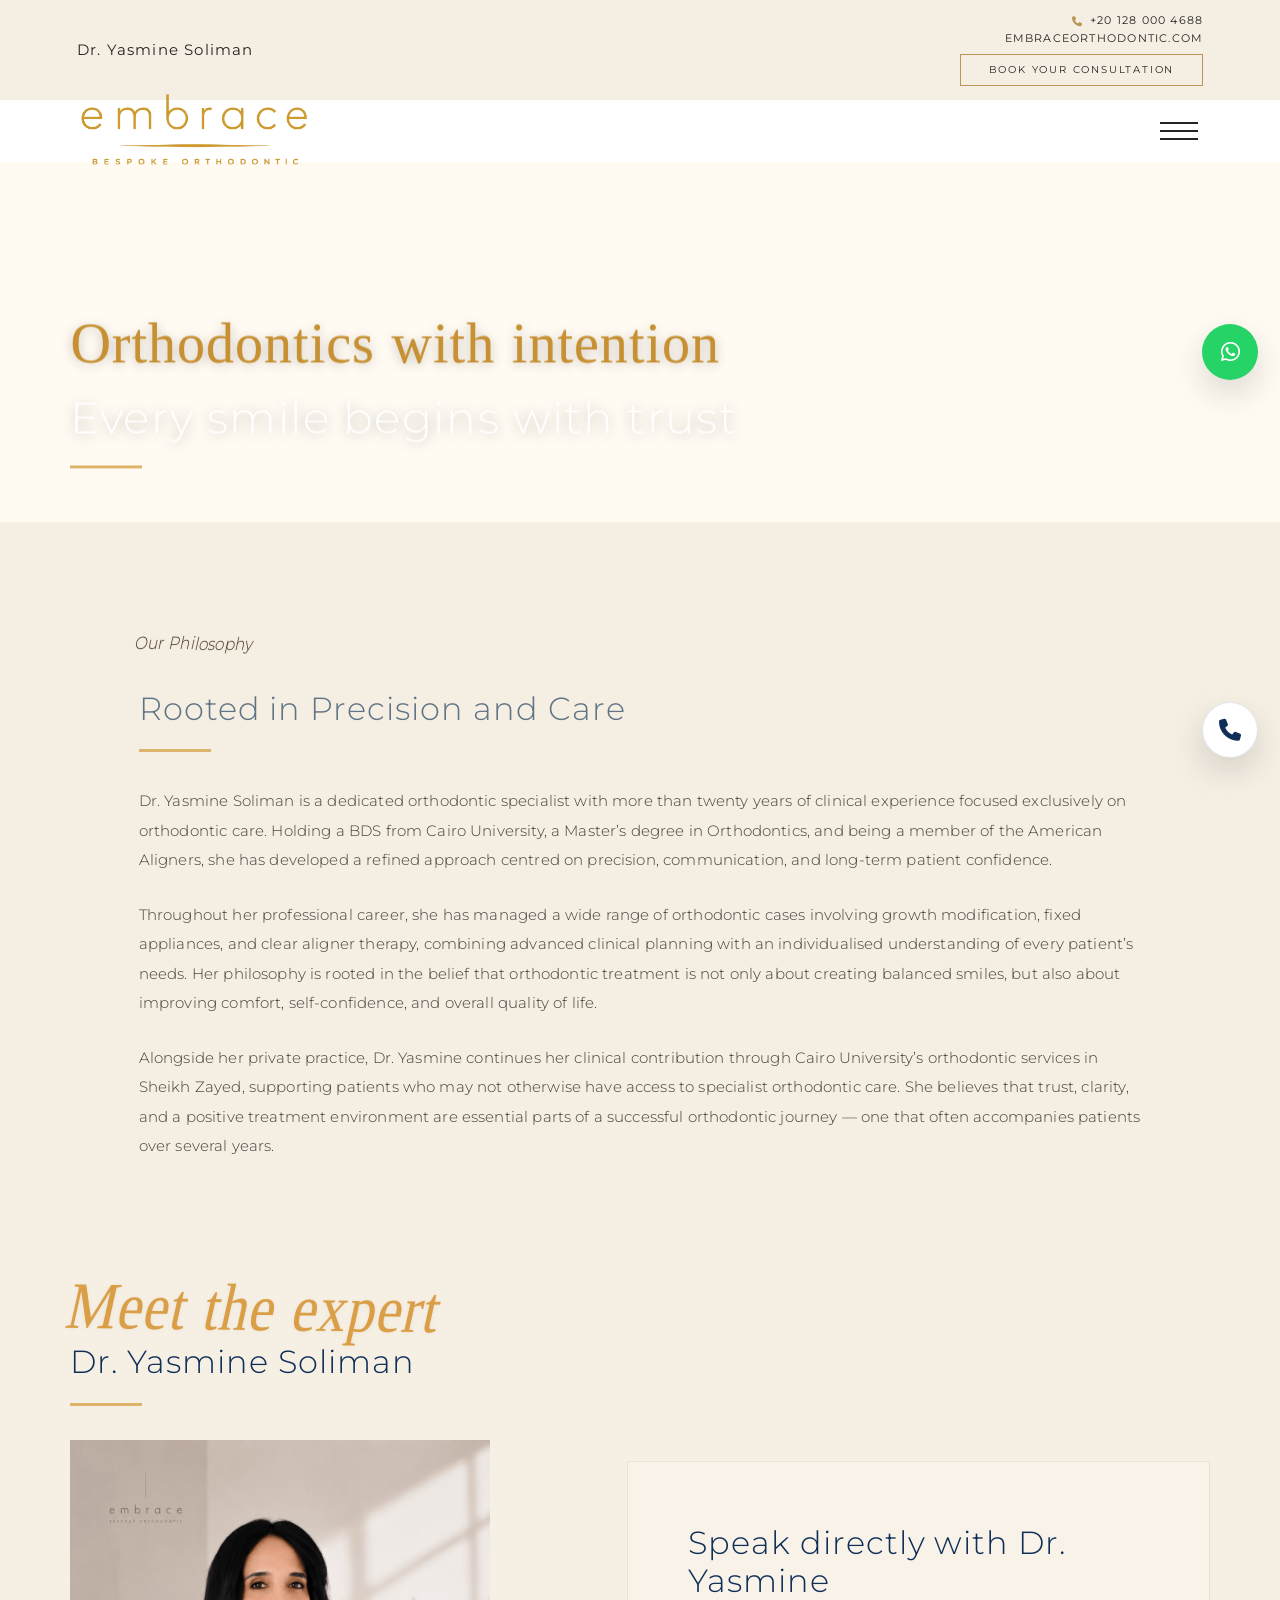
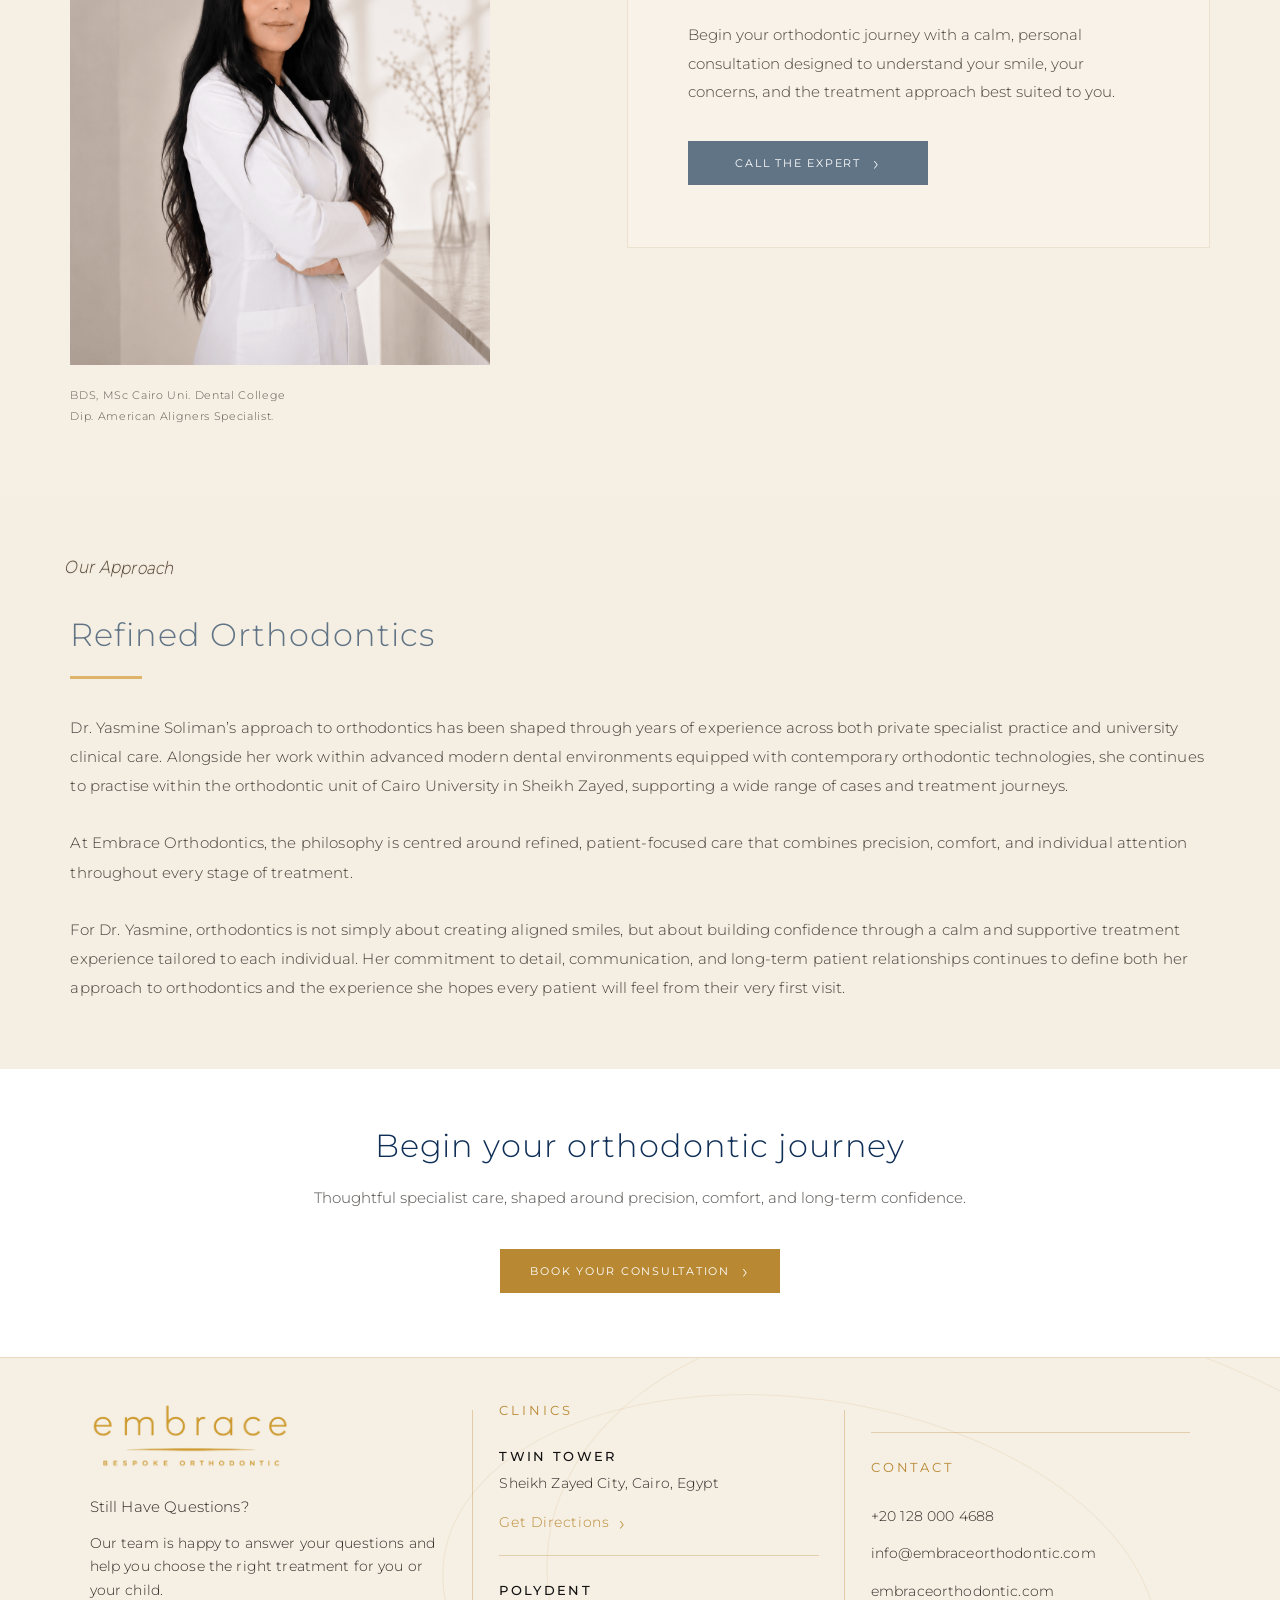
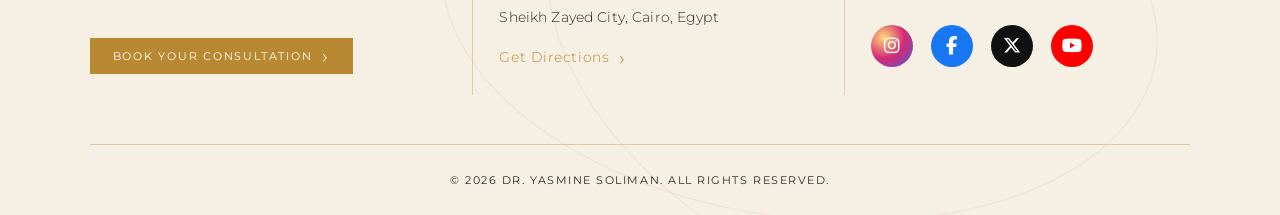
==== about.html @ 7414b875 "Update about.html" ====
<!--

=========================================================

ABOUT.HTML — LOCKED ABOUT PAGE DESIGN

=========================================================

01. Document Head

02. Global Header

03. Floating Contact Buttons

04. Hero Section

05. Philosophy + Doctor CTA Section

06. Refined Approach Section

07. Final CTA Section

08. Global Footer

09. Page Scripts

=========================================================

-->
<!DOCTYPE html>

<html lang="en">

<head>

  <meta charset="UTF-8" />

  <meta name="viewport" content="width=device-width, initial-scale=1.0" />

  <title>About | Dr. Yasmine Soliman</title>

  <link rel="stylesheet" href="design-system.css?v=4" />

  <link rel="stylesheet" href="about.css?v=24" />

  <link rel="stylesheet" href="style.css?v=135" />
  

  <script src="site-data.js?v=11" defer></script>
  

  <link rel="preconnect" href="https://fonts.googleapis.com">

  <link rel="preconnect" href="https://fonts.gstatic.com" crossorigin>

  <link href="https://fonts.googleapis.com/css2?family=Montserrat:wght@200;300;400;500;600&family=Poppins:wght@200;300;400;500;600&display=swap" rel="stylesheet">

  <link rel="stylesheet" href="https://cdnjs.cloudflare.com/ajax/libs/font-awesome/6.5.0/css/all.min.css" />

</head>

<body class="about-page">

<!-- ================= 02. GLOBAL HEADER ================= -->

<header class="site-header">

  <div class="header-top">

    <a href="index.html?v=3" class="header-doctor-name">Dr. Yasmine Soliman</a>

    <div class="header-contact header-contact-stacked">

      <a href="tel:+201280004688" class="header-phone-link" data-site-phone-link>

        <i class="fa-solid fa-phone"></i>

        <span data-site-phone>+20 128 000 4688</span>

      </a>

      <span data-site-domain>WWW.EMBRACEORTHODONTIC.COM</span>

      <a href="contact.html?v=3" class="header-consultation">BOOK YOUR CONSULTATION</a>

    </div>

  </div>

  <div class="header-main">

    <a href="index.html?v=3" class="site-logo" aria-label="Embrace Bespoke Orthodontic">

      <img src="embrace-clear.png?v=1" alt="Embrace Bespoke Orthodontic">

    </a>

    <button class="burger-btn" aria-label="Open menu" aria-expanded="false" onclick="toggleMenu()">

      <span></span>

      <span></span>

      <span></span>

    </button>

  </div>

</header>

<!-- =========================================================

   05. FULL SCREEN BURGER MENU

========================================================= -->

<div class="menu-overlay" id="menuOverlay">

  <div class="menu-orthodontic-line"></div>

  <div class="menu-inner">

    <div>

      <a href="index.html?v=3" class="menu-logo">

       <img src="embrace-clear.png?v=1" alt="Embrace Bespoke Orthodontic">

      </a>

      <nav class="menu-nav">

        <a href="index.html?v=3">Home</a>

        <a href="about.html?v=3">About</a>

        <a href="services.html?v=3">Services</a>

        <a href="pricing.html?v=1">Pricing</a>

        <a href="faq.html?v=60">FAQ</a>

        <a href="contact.html?v=3">Contact</a>

      </nav>

    </div>

    <div class="menu-bottom">

      <div>

        <strong>Contact</strong>

        <p data-site-phone>+20 128 000 4688</p>

        <p data-site-email>info@embraceorthodontic.com</p>

        <p data-site-domain>embraceorthodontic.com</p>

      </div>

      <div>

        <strong>Clinics</strong>

        <p data-site-address>Twin Tower, Sheikh Zayed City, Cairo, Egypt</p>

        <p>Polydent, Sheikh Zayed City, Cairo, Egypt</p>

      </div>

    </div>

  </div>

</div>

<!-- ================= 03. FLOATING CONTACT BUTTONS ================= -->

<a href="https://wa.me/201280004688" class="floating-contact float-whatsapp" aria-label="WhatsApp" data-site-whatsapp-link>

  <i class="fab fa-whatsapp"></i>

</a>

<a href="tel:+201280004688" class="floating-contact float-call" aria-label="Call" data-site-phone-link>

  <i class="fa-solid fa-phone"></i>

</a>

<!-- ================= 04. HERO SECTION ================= -->

<section class="about-hero hero-reveal">

  <div class="about-hero-content">

    <p class="about-hero-script script-line">Orthodontics with intention</p>

    <h1 class="hero-title hero-title-line">Every smile begins with trust</h1>

  </div>

</section>

<!-- ================= 05. PHILOSOPHY + DOCTOR CTA SECTION ================= -->

<section class="about-main-white">

  <div class="about-philosophy-panel">

    <div class="about-philosophy-inner">

      <p class="about-section-script">Our Philosophy</p>

      <h2>Rooted in Precision and Care</h2>

      <span class="about-section-line"></span>

      <p>

        Dr. Yasmine Soliman is a dedicated orthodontic specialist with more than twenty years of clinical experience focused exclusively on orthodontic care. Holding a BDS from Cairo University, a Master’s degree in Orthodontics, and being a member of the American Aligners, she has developed a refined approach centred on precision, communication, and long-term patient confidence.

      </p>

      <p>

        Throughout her professional career, she has managed a wide range of orthodontic cases involving growth modification, fixed appliances, and clear aligner therapy, combining advanced clinical planning with an individualised understanding of every patient’s needs. Her philosophy is rooted in the belief that orthodontic treatment is not only about creating balanced smiles, but also about improving comfort, self-confidence, and overall quality of life.

      </p>

      <p>

        Alongside her private practice, Dr. Yasmine continues her clinical contribution through Cairo University’s orthodontic services in Sheikh Zayed, supporting patients who may not otherwise have access to specialist orthodontic care. She believes that trust, clarity, and a positive treatment environment are essential parts of a successful orthodontic journey — one that often accompanies patients over several years.

      </p>

    </div>

  </div>

  <div class="about-doctor-section">

    <div class="about-doctor-card">

      <p class="about-doctor-script">Meet the expert</p>

      <h2>Dr. Yasmine Soliman</h2>

      <span class="about-section-line"></span>

      <div class="about-doctor-image-wrap">

        <img src="about-dr-yasmine.png" alt="Dr. Yasmine Soliman">

      </div>

      <p class="about-doctor-honours">

        BDS, MSc Cairo Uni. Dental College<br>

        Dip. American Aligners Specialist.

      </p>

    </div>

    <div class="about-consult-box">

      <h3>Speak directly with Dr. Yasmine</h3>

      <p>

        Begin your orthodontic journey with a calm, personal consultation designed to understand your smile, your concerns, and the treatment approach best suited to you.

      </p>

      <a href="contact.html?v=3" class="about-consult-btn">CALL THE EXPERT</a>

    </div>

  </div>

</section>

<!-- ================= 06. REFINED APPROACH SECTION ================= -->

<section class="about-refined-section">

  <div class="about-refined-inner">

    <p class="about-section-script">Our Approach</p>

    <h2>Refined Orthodontics</h2>

    <span class="about-section-line"></span>

    <p>

      Dr. Yasmine Soliman’s approach to orthodontics has been shaped through years of experience across both private specialist practice and university clinical care. Alongside her work within advanced modern dental environments equipped with contemporary orthodontic technologies, she continues to practise within the orthodontic unit of Cairo University in Sheikh Zayed, supporting a wide range of cases and treatment journeys.

    </p>

    <p>

      At Embrace Orthodontics, the philosophy is centred around refined, patient-focused care that combines precision, comfort, and individual attention throughout every stage of treatment.

    </p>

    <p>

      For Dr. Yasmine, orthodontics is not simply about creating aligned smiles, but about building confidence through a calm and supportive treatment experience tailored to each individual. Her commitment to detail, communication, and long-term patient relationships continues to define both her approach to orthodontics and the experience she hopes every patient will feel from their very first visit.

    </p>

  </div>

</section>

<!-- ================= 07. FINAL CTA SECTION ================= -->

<section class="about-final-cta">

  <div class="about-final-cta-inner">

    <h2>Begin your orthodontic journey</h2>

    <p>

      Thoughtful specialist care, shaped around precision, comfort, and long-term confidence.

    </p>

    <a href="contact.html?v=3" class="about-final-btn">BOOK YOUR CONSULTATION</a>

  </div>

</section>

<!-- ================= 08. GLOBAL FOOTER ================= -->

<footer class="site-footer">

  <div class="footer-inner">

    <div class="footer-brand">

      <a href="index.html?v=3" class="footer-logo">

        <img src="embrace-clear.png?v=1" alt="Embrace Bespoke Orthodontic">

      </a>

      <p class="footer-question">Still Have Questions?</p>

      <p>

        Our team is happy to answer your questions and help you choose the right treatment for you or your child.

      </p>

      <a href="contact.html?v=3" class="footer-cta">BOOK YOUR CONSULTATION</a>

    </div>

    <div class="footer-column">

      <h3>Clinics</h3>

      <div class="footer-clinic">

        <strong>Twin Tower</strong>

        <p>Sheikh Zayed City, Cairo, Egypt</p>

        <a href="contact.html?v=3" class="footer-map">Get Directions</a>

      </div>

      <div class="footer-clinic">

        <strong>Polydent</strong>

        <p>Sheikh Zayed City, Cairo, Egypt</p>

        <a href="contact.html?v=3" class="footer-map">Get Directions</a>

      </div>

    </div>

    <div class="footer-column">

      <h3>Contact</h3>

      <p data-site-phone>+20 128 000 4688</p>

      <p data-site-email>info@embraceorthodontic.com</p>

      <p data-site-domain>embraceorthodontic.com</p>

      <div class="footer-socials">

        <a href="#" class="icon instagram" aria-label="Instagram"><i class="fab fa-instagram"></i></a>

        <a href="#" class="icon facebook" aria-label="Facebook"><i class="fab fa-facebook-f"></i></a>

        <a href="#" class="icon twitter" aria-label="Twitter"><i class="fab fa-x-twitter"></i></a>

        <a href="#" class="icon youtube" aria-label="YouTube"><i class="fab fa-youtube"></i></a>

      </div>

    </div>

  </div>

  <div class="footer-bottom">

    <span data-site-footer>© 2026 Embrace Bespoke Orthodontic. All rights reserved.</span>

  </div>

</footer>

<!-- ================= 09. PAGE SCRIPTS ================= -->

<script src="site-data.js?v=8"></script>

<script>

function toggleMenu() {

  const body = document.body;

  const burger = document.querySelector(".burger-btn");

  body.classList.toggle("menu-open");

  const isOpen = body.classList.contains("menu-open");

  if (burger) {

    burger.setAttribute("aria-expanded", isOpen ? "true" : "false");

  }

}

window.addEventListener("scroll", function() {

  if (window.scrollY > 80) {

    document.body.classList.add("is-scrolled");

  } else {

    document.body.classList.remove("is-scrolled");

  }

});

window.addEventListener("load", function() {

  const hero = document.querySelector(".hero-reveal");

  if (hero) {

    setTimeout(function() {

      hero.classList.add("animate");

    }, 300);

  }

});

document.addEventListener("DOMContentLoaded", function () {

  if (typeof SITE_DATA === "undefined") return;

  document.querySelectorAll("[data-site-email]").forEach(function (el) {

    el.textContent = SITE_DATA.contact.email;

    if (el.tagName.toLowerCase() === "a") {

      el.href = "mailto:" + SITE_DATA.contact.email;

    }

  });

  document.querySelectorAll("[data-site-phone]").forEach(function (el) {

    el.textContent = SITE_DATA.contact.phoneDisplay;

  });

  document.querySelectorAll("[data-site-phone-link]").forEach(function (el) {

    el.href = "tel:" + SITE_DATA.contact.phoneRaw;

  });

  document.querySelectorAll("[data-site-whatsapp-link]").forEach(function (el) {

    el.href = SITE_DATA.contact.whatsappUrl;

  });

  document.querySelectorAll("[data-site-domain]").forEach(function (el) {

    el.textContent = SITE_DATA.website.domain;

  });

  document.querySelectorAll("[data-site-footer]").forEach(function (el) {

    el.textContent = SITE_DATA.footer.copyrightText;

  });

});

</script>

</body>

</html>
---- design-system.css ----
/* =========================================================

   EMBRACE BESPOKE ORTHODONTIC

   GLOBAL DESIGN SYSTEM

========================================================= */

/* =========================================================

   ROOT DESIGN TOKENS

========================================================= */

:root {

  /* ================= FONTS ================= */

  --font-body: 'Poppins', sans-serif;

  --font-heading: 'Montserrat', sans-serif;

  --font-script: 'Kingsley Roman', cursive;

  /* ================= COLOURS ================= */

  --color-navy: #1d3557;

  --color-navy-soft: #27496d;

  --color-light-blue: #edf5f9;

  --color-cream: #f6efe6;

  --color-white: #ffffff;

  --color-gold: #b89b5e;

  --color-text: #2b2b2b;

  --color-text-light: #6f6f6f;

  --color-border: rgba(0, 0, 0, 0.08);

  /* ================= SPACING ================= */

  --section-padding: 120px;

  --section-padding-mobile: 80px;

  --container-width: 1400px;

  /* ================= BORDERS ================= */

  --border-radius: 0px;

  /* ================= TRANSITIONS ================= */

  --transition-smooth: all 0.4s ease;

  --transition-fast: all 0.25s ease;

  /* ================= SHADOWS ================= */

  --shadow-soft: 0 10px 30px rgba(0,0,0,0.04);

  --shadow-light: 0 4px 20px rgba(0,0,0,0.03);

}

/* =========================================================

   GLOBAL HEADER PHONE LINK

========================================================= */

.header-phone-link {

  color: inherit;

  text-decoration: none;

  display: inline-flex;

  align-items: center;

  gap: 6px;

}

.header-phone-link:hover {

  color: inherit;

  text-decoration: none;

}

/* =========================================================

   MOBILE HEADER CONTACT VISIBILITY FIX

========================================================= */

@media (max-width: 600px) {

  .header-contact .header-phone-link {

    display: inline-flex !important;

    align-items: center;

    gap: 6px;

  }

  .header-contact .header-phone-link span {

    display: inline !important;

    visibility: visible !important;

    opacity: 1 !important;

  }

}
---- about.css ----
/*

=========================================================

ABOUT.CSS — FINAL CLEAN LOCKED VERSION

=========================================================

01. Fonts + Global Rules

02. Hero Section

03. Hero Animation

04. Main Cream Section

05. Philosophy Panel

06. Doctor + CTA Section

07. Refined Approach Section

08. Final CTA Section

09. Buttons + Footer Logo

10. iPad / Tablet

11. Mobile

=========================================================

*/

/* =========================================================

   01. FONTS + GLOBAL RULES

========================================================= */

@font-face {

  font-family: 'FasthinScript';

  src: url('/dental-website-v2/fasthin-script.ttf') format('truetype');

  font-weight: 400;

  font-style: normal;

}

@font-face {

  font-family: 'Kingsley Roman';

  src: url('/dental-website-v2/kingsley-roman.ttf') format('truetype');

  font-weight: 400;

  font-style: normal;

}

body.about-page {

  margin: 0;

  padding: 0;

  background: #fffaf2;

  font-family: 'Montserrat', 'Poppins', sans-serif;

  color: #2d2a26;

  overflow-x: hidden;

}

.about-page *,

.about-page *::before,

.about-page *::after {

  box-sizing: border-box;

  border-radius: 0 !important;

}

.about-page a {

  text-decoration: none;

}

/* =========================================================

   02. HERO SECTION

========================================================= */

.about-hero {

  position: relative;

  width: 100%;

  height: 360px;

  overflow: hidden;

  background-image: url('/dental-website-v2/about-hero.png');

  background-size: cover;

  background-position: 68% center;

  background-repeat: no-repeat;

}

.about-hero-content {

  position: absolute;

  left: 5.5%;

  top: 64%;

  transform: translateY(-50%);

  z-index: 2;

  max-width: 760px;

}

.about-hero-script {

  margin: 0 0 22px;

  color: #c69033;

  font-family: 'FasthinScript', cursive;

  font-size: 56px;

  line-height: 0.95;

  font-weight: 400;

  letter-spacing: 0.018em;

  word-spacing: 0.03em;

  opacity: 0;

  text-shadow:

    0 0 1px rgba(198,144,51,0.40),

    0 2px 12px rgba(0,0,0,0.25);

}

.about-hero .hero-title {

  margin: 0;

  color: rgba(255,255,255,0.96);

  font-family: 'Montserrat', 'Poppins', sans-serif;

  font-size: 44px;

  line-height: 1.16;

  font-weight: 300;

  letter-spacing: 0.035em;

  text-transform: none;

  max-width: 720px;

  opacity: 0;

  text-shadow:

    0 2px 14px rgba(0,0,0,0.28),

    0 0 20px rgba(255,255,255,0.08);

}

/* =========================================================

   03. HERO ANIMATION — FAQ MATCH

========================================================= */

.about-hero.animate .about-hero-script {

  animation: aboutScriptReveal 3.8s ease forwards;

}

.about-hero.animate .hero-title {

  animation: aboutHeroDrop 2.8s ease forwards;

  animation-delay: 2.2s;

}

@keyframes aboutScriptReveal {

  0% {

    opacity: 0;

    transform:

      translateY(14px)

      scaleY(1.18)

      scaleX(1.01)

      skewX(-14deg)

      rotate(0.6deg);

    filter: blur(3px);

  }

  100% {

    opacity: 0.94;

    transform:

      translateY(0)

      scaleY(1.18)

      scaleX(1.01)

      skewX(-14deg)

      rotate(0.6deg);

    filter: blur(0);

  }

}

@keyframes aboutHeroDrop {

  0% {

    opacity: 0;

    transform: translateY(55px);

  }

  100% {

    opacity: 1;

    transform: translateY(0);

  }

}

/* =========================================================

   04. MAIN CREAM SECTION

========================================================= */

.about-main-white {

  background: #f6efe4;

  padding: 58px 5.5% 70px;

}

/* =========================================================

   05. PHILOSOPHY PANEL

========================================================= */

.about-philosophy-panel {

  width: 100%;

  background: #f5eee3;

  padding: 54px 6% 58px;

  margin-bottom: 64px;

}

.about-philosophy-inner {

  width: 100%;

  max-width: 1200px;

}

.about-section-script,

.about-doctor-script {

  margin: 0 0 8px;

  color: #d99a3e;

  font-family: 'FasthinScript', cursive;

  font-size: 56px;

  line-height: 0.95;

  font-weight: 400;

  letter-spacing: 0.018em;

  word-spacing: 0.03em;

  opacity: 0.94;

  text-shadow:

    0 0 1px rgba(217,154,62,0.38),

    0 1px 6px rgba(0,0,0,0.04);

  transform:

    scaleY(1.18)

    scaleX(1.01)

    skewX(-14deg)

    rotate(0.6deg);

}

.about-philosophy-inner h2,

.about-refined-inner h2,

.about-doctor-card h2,

.about-consult-box h3,

.about-final-cta h2 {

  margin: 0;

  color: #607485;

  font-family: 'Montserrat', 'Poppins', sans-serif;

  font-size: 32px;

  line-height: 1.18;

  font-weight: 300;

  letter-spacing: 0.03em;

}

.about-section-line {

  display: block;

  width: 72px;

  height: 3px;

  margin: 22px 0 34px;

  background: #ddb46a;

}

.about-philosophy-inner p {

  margin: 0 0 26px;

  color: rgba(47,42,38,0.90);

  font-family: 'Montserrat', 'Poppins', sans-serif;

  font-size: 15px;

  line-height: 1.95;

  font-weight: 300;

  letter-spacing: 0.01em;

  max-width: 1180px;

}

.about-philosophy-inner p:last-child {

  margin-bottom: 0;

}

/* =========================================================

   06. DOCTOR + CTA SECTION

========================================================= */

.about-doctor-section {

  display: grid;

  grid-template-columns: 0.9fr 1.1fr;

  gap: 80px;

  align-items: center;

}

.about-doctor-card {

  max-width: 420px;

}

.about-doctor-card h2 {

  color: #0f2f57;

}

.about-doctor-image-wrap img {

  width: 100%;

  height: auto;

  display: block;

}

.about-doctor-honours {

  margin: 20px 0 0;

  color: rgba(47,42,38,0.76);

  font-family: 'Montserrat', 'Poppins', sans-serif;

  font-size: 11px;

  line-height: 1.9;

  font-weight: 300;

  letter-spacing: 0.06em;

}

.about-consult-box {

  background: #f8f2e8;

  padding: 62px 60px;

  border: 1px solid rgba(185,150,87,0.18);

}

.about-consult-box h3 {

  margin-bottom: 22px;

  color: #0f2f57;

}

.about-consult-box p {

  margin: 0 0 34px;

  color: rgba(47,42,38,0.88);

  font-family: 'Montserrat', 'Poppins', sans-serif;

  font-size: 15px;

  line-height: 1.9;

  font-weight: 300;

}

/* =========================================================

   07. REFINED APPROACH SECTION

========================================================= */

.about-refined-section {

  background: #f5eee3;

  padding: 62px 5.5% 66px;

}

.about-refined-inner {

  max-width: 1240px;

}

.about-refined-inner p {

  margin: 0 0 28px;

  color: rgba(47,42,38,0.90);

  font-family: 'Montserrat', 'Poppins', sans-serif;

  font-size: 15px;

  line-height: 1.95;

  font-weight: 300;

  letter-spacing: 0.01em;

  max-width: 1180px;

}

.about-refined-inner p:last-child {

  margin-bottom: 0;

}

/* =========================================================

   08. FINAL CTA SECTION

========================================================= */

.about-final-cta {

  background: #ffffff;

  padding: 58px 5.5% 64px;

  text-align: center;

}

.about-final-cta-inner {

  max-width: 760px;

  margin: 0 auto;

}

.about-final-cta h2 {

  margin-bottom: 20px;

  color: #0f2f57;

}

.about-final-cta p {

  margin: 0 0 36px;

  color: rgba(47,42,38,0.84);

  font-family: 'Montserrat', 'Poppins', sans-serif;

  font-size: 15px;

  line-height: 1.9;

  font-weight: 300;

}

/* =========================================================

   09. BUTTONS + FOOTER LOGO

========================================================= */

.about-consult-btn,

.about-final-btn {

  display: inline-flex;

  align-items: center;

  justify-content: center;

  min-width: 240px;

  height: 44px;

  padding: 0 24px;

  font-family: 'Montserrat', 'Poppins', sans-serif;

  font-size: 11px;

  font-weight: 400;

  letter-spacing: 0.16em;

  text-transform: uppercase;

  transition: all 0.3s ease;

}

.about-consult-btn {

  background: #607485;

  color: #ffffff;

}

.about-consult-btn:hover {

  background: #0f2f57;

}

.about-final-btn {

  min-width: 280px;

  background: #b88932;

  border: 1px solid #b88932;

  color: #ffffff;

}

.about-final-btn:hover {

  background: transparent;

  color: #b88932;

}

.about-consult-btn::after,

.about-final-btn::after {

  content: "›";

  margin-left: 12px;

  font-size: 20px;

  line-height: 1;

  font-weight: 300;

}

.about-page .site-footer .footer-logo img {

  width: 200px !important;

  max-width: 72% !important;

}

/* =========================================================

   10. iPAD / TABLET

========================================================= */

@media (min-width: 701px) and (max-width: 1180px) {

  .about-hero {

    height: 360px;

    background-position: 68% center;

  }

  .about-hero-content {

    left: 5%;

    top: 72%;

    max-width: 620px;

  }

  .about-hero-script,

  .about-section-script,

  .about-doctor-script {

    font-size: 56px;

  }

  .about-hero .hero-title {

    font-size: 38px;

    letter-spacing: 0.035em;

  }

  .about-main-white {

    padding-top: 42px;

    padding-bottom: 52px;

  }

  .about-philosophy-panel {

    padding-top: 38px;

    padding-bottom: 42px;

    margin-bottom: 46px;

  }

  .about-philosophy-inner h2,

  .about-refined-inner h2,

  .about-doctor-card h2,

  .about-consult-box h3,

  .about-final-cta h2 {

    font-size: 29px;

  }

  .about-philosophy-inner p,

  .about-refined-inner p {

    line-height: 1.72;

    margin-bottom: 20px;

  }

  .about-doctor-section {

    grid-template-columns: 0.92fr 0.95fr;

    gap: 34px;

    align-items: center;

  }

  .about-doctor-card {

    max-width: 390px;

  }

  .about-consult-box {

    max-width: 550px;

    width: 100%;

    padding: 40px 42px;

    align-self: center;

    transform: translateY(-36px);

  }

  .about-consult-box h3 {

    margin-bottom: 16px;

  }

  .about-consult-box p {

    font-size: 14px;

    line-height: 1.7;

    margin-bottom: 24px;

  }

  .about-refined-section {

    padding-top: 44px;

    padding-bottom: 48px;

  }

  .about-final-cta {

    padding-top: 30px;

    padding-bottom: 32px;

    text-align: left;

  }

  .about-final-cta-inner {

    max-width: 1180px;

    display: grid;

    grid-template-columns: 1fr auto;

    align-items: center;

    column-gap: 40px;

  }

  .about-final-cta h2 {

    white-space: nowrap;

    margin: 0;

  }

  .about-final-cta p {

    grid-column: 1 / 2;

    margin: 10px 0 0;

    font-size: 14px;

  }

  .about-final-btn {

    grid-column: 2 / 3;

    grid-row: 1 / 3;

    justify-self: end;

    align-self: center;

    min-width: 250px;

    width: auto;

    height: 38px;

    margin: 0;

    background: #ffffff;

    color: #b88932;

    border: 1px solid #b88932;

  }

  .about-final-btn:hover {

    background: #b88932;

    color: #ffffff;

  }

  .site-footer .footer-brand {

    text-align: center;

  }

  .site-footer .footer-logo img {

    width: 210px !important;

    max-width: 74% !important;

    margin: 0 auto 20px auto !important;

  }

  .site-footer .footer-brand p,

  .site-footer .footer-brand .footer-question {

    text-align: left;

  }

  .site-footer .footer-brand .footer-cta {

    margin-left: auto;

    margin-right: auto;

  }

}

/* =========================================================

   11. MOBILE

========================================================= */

@media (max-width: 700px) {

  .about-hero {

    height: 520px;

    background-position: 72% center;

  }

  .about-hero-content {

    left: 6%;

    right: 6%;

    top: 72%;

    max-width: none;

  }

  .about-hero-script {

    font-size: 50px;

    margin-bottom: 0;

    transform:

      translateY(-28px)

      scaleY(1.18)

      scaleX(1.01)

      skewX(-14deg)

      rotate(0.6deg);

  }

  .about-hero.animate .about-hero-script {

    transform:

      translateY(-28px)

      scaleY(1.18)

      scaleX(1.01)

      skewX(-14deg)

      rotate(0.6deg);

  }

  .about-hero .hero-title {

    margin-top: 30px;

    font-size: 42px;

    line-height: 1.22;

    letter-spacing: 0.13em;

    max-width: 340px;

  }

  .about-main-white {

    padding: 56px 0 68px;

  }

  .about-philosophy-panel {

    padding: 54px 7% 58px;

    margin-bottom: 58px;

  }

  .about-section-script,

  .about-doctor-script {

    font-size: 42px;

    margin-bottom: 6px;

  }

  .about-philosophy-inner h2,

  .about-refined-inner h2,

  .about-doctor-card h2,

  .about-consult-box h3 {

    font-size: 24px;

    line-height: 1.3;

  }

  .about-section-line {

    width: 72px;

    height: 3px;

    margin: 22px 0 26px;

  }

  .about-philosophy-inner p,

  .about-refined-inner p {

    font-size: 14px;

    line-height: 1.82;

    margin-bottom: 24px;

  }

  .about-doctor-section {

    grid-template-columns: 1fr;

    gap: 44px;

    padding: 0 7%;

  }

  .about-doctor-card {

    max-width: 100%;

  }

  .about-doctor-honours {

    font-size: 10px;

    line-height: 1.8;

  }

  .about-consult-box {

    padding: 42px 28px;

  }

  .about-consult-box p {

    font-size: 14px;

    line-height: 1.82;

  }

  .about-consult-btn,

  .about-final-btn {

    width: 100%;

    min-width: 0;

  }

  .about-refined-section {

    padding: 58px 7% 62px;

  }

  .about-final-cta {

    background: #ffffff;

    padding: 42px 7% 46px;

  }

  .about-final-cta h2 {

    font-size: 27px;

    line-height: 1.25;

    margin-bottom: 14px;

  }

  .about-final-cta p {

    font-size: 14px;

    line-height: 1.7;

    margin-bottom: 24px;

  }

  .about-final-btn {

    height: 42px;

  }

  .footer-logo,

  .footer-brand,

  .footer-left img {

    width: 280px !important;

    max-width: 80% !important;

    margin: 0 auto !important;

    display: block !important;

  }

  .footer-left {

    text-align: center !important;

  }

}
---- style.css ----
/* =========================================================

   V2 GLOBAL STYLE SYSTEM INDEX

=========================================================

01. ROOT VARIABLES / GLOBAL COLOURS
02. GLOBAL RESET
03. BODY / BASE TYPOGRAPHY
04. GLOBAL LINKS
05. GLOBAL HEADER SYSTEM
    05A. TOP CONTACT STRIP
    05B. MAIN NAVBAR
    05C. LOGO SYSTEM
    05D. SCROLLED HEADER STATE
06. BURGER BUTTON
07. FULL SCREEN MENU OVERLAY
    07A. MENU ANIMATION
    07B. MENU DECORATIVE OUTLINES
    07C. MENU NAVIGATION LINKS
    07D. MENU FOOTER INFO
08. HERO TEXT ANIMATION SYSTEM
    08A. SCRIPT WRITING EFFECT
    08B. HERO FALL / SOFT REVEAL
    08C. REDUCED MOTION ACCESSIBILITY
    08D. HERO SUBTITLE LINE 
09. FLOATING CONTACT BUTTONS
    09A. WHATSAPP BUTTON
    09B. CALL BUTTON
10. GLOBAL FOOTER SYSTEM
    10A. FOOTER STRUCTURE
    10B. FOOTER DECORATIVE OUTLINES
    10C. FOOTER CTA BUTTON
    10D. FOOTER SOCIAL ICONS
    10E. FOOTER COPYRIGHT
11. GLOBAL BUTTON SYSTEM
12. RESPONSIVE SYSTEM
    12A. iPAD / TABLET
    12B. MOBILE

========================================================= */

/* =========================================================

   01. ROOT VARIABLES / GLOBAL COLOURS

========================================================= */

:root {

  --v2-white: #ffffff;

  --v2-ivory: #fffaf2;

  --v2-cream: #f5eee3;

  --v2-soft-cream: #f8f2e8;

  --v2-charcoal: #262321;

  --v2-muted: #6f655c;

  --v2-navy: #0f2f57;

  --v2-gold: #b99657;

  --v2-gold-soft: rgba(185, 150, 87, 0.42);

  --v2-gold-faint: rgba(185, 150, 87, 0.18);

  --v2-border: rgba(185, 150, 87, 0.24);

  --v2-shadow: rgba(38, 35, 33, 0.12);

  --v2-whatsapp: #25d366;

  --v2-facebook: #1877f2;

  --v2-youtube: #ff0000;

  --v2-header-height: 78px;

  --v2-header-compact-height: 64px;

  --v2-ease-luxury: cubic-bezier(0.45, 0, 0.15, 1);

}

/* =========================================================

   02. GLOBAL RESET

========================================================= */

*,

*::before,

*::after {

  box-sizing: border-box;

  border-radius: 0 !important;

}

html {

  scroll-behavior: smooth;

}

body {

  margin: 0;

  overflow-x: hidden;

}

/* =========================================================

   03. BODY / BASE TYPOGRAPHY

========================================================= */
@font-face {

  font-family: 'FasthinScript';

  src: url('/dental-website-v2/fasthin-script.otf') format('opentype');

  font-weight: normal;

  font-style: normal;

}

@font-face {

  font-family: 'PaintBrushScript';

  src: url('/dental-website-v2/paint-brush-script.otf') format('opentype');

  font-weight: normal;

  font-style: normal;

}


@font-face {

  font-family: 'RoyaltyFree';

  src: url('/dental-website-v2/royalty-free.otf') format('opentype');

  font-weight: normal;

  font-style: normal;

}



body {

  font-family: 'Poppins', 'Montserrat', Arial, sans-serif;

  background: var(--v2-ivory);

  color: var(--v2-charcoal);

}

h1,

h2,

h3,

h4,

h5,

h6,

p {

  margin-top: 0;

}

img {

  max-width: 100%;

  display: block;

}

/* =========================================================

   04. GLOBAL LINKS

========================================================= */

a {

  color: inherit;

  text-decoration: none;

}

a:hover {

  text-decoration: none;

}

/* =========================================================

   05. GLOBAL HEADER SYSTEM

========================================================= */

.site-header {

  position: sticky;

  top: 0;

  z-index: 10000;

  width: 100%;

  background: var(--v2-white);

  transition: all 0.45s ease;

}

/* ---------- 05A. TOP CONTACT STRIP ---------- */

.header-top {

  width: 100%;

  background: var(--v2-cream);

  padding: 14px 6%;

  display: flex;

  align-items: center;

  justify-content: space-between;

  gap: 34px;

  transition:

    max-height 0.45s ease,

    opacity 0.35s ease,

    padding 0.45s ease;

  overflow: hidden;

}

.header-doctor-name {

  font-size: 15px;

  line-height: 1.2;

  letter-spacing: 0.08em;

  font-weight: 400;

  color: var(--v2-charcoal);

  white-space: nowrap;

  display: flex;

  align-items: center;

}

.header-contact {

  display: flex;

  flex-direction: column;

  align-items: flex-end;

  justify-content: center;

  gap: 5px;

  color: var(--v2-charcoal);

  font-size: 11px;

  letter-spacing: 0.11em;

  text-transform: uppercase;

  text-align: right;

}

.header-contact span,

.header-contact a {

  display: inline-flex;

  align-items: center;

  gap: 7px;

  white-space: nowrap;

}

.header-contact span {

  line-height: 1.2;

}

.header-contact i {

  font-size: 10px;

  color: var(--v2-gold);

  transform: translateY(-0.5px);

}

.header-consultation {

  margin-top: 4px;

  border: 1px solid var(--v2-gold);

  padding: 10px 28px;

  color: var(--v2-charcoal);

  background: transparent;

  font-size: 10px;

  line-height: 1;

  letter-spacing: 0.18em;

  text-transform: uppercase;

  transition: all 0.3s ease;

}

.header-consultation:hover {

  background: var(--v2-gold);

  color: var(--v2-white);

}

/* ---------- 05B. MAIN NAVBAR ---------- */

.header-main {

  width: 100%;

  height: 108px;

  padding: 0 6%;

  background: var(--v2-white);

  display: flex;

  align-items: center;

  justify-content: space-between;

  transition:

    height 0.45s ease,

    box-shadow 0.45s ease,

    padding 0.45s ease;

}

/* ---------- 05C. LOGO SYSTEM ---------- */

.site-logo {

  display: inline-flex;

  align-items: center;

  justify-content: flex-start;

  height: 100%;

}

.header-main {

  width: 100%;

  height: 62px;

  padding: 0 6%;

  background: var(--v2-white);

  display: flex;

  align-items: center;

  justify-content: space-between;

  transition:

    height 0.45s ease,

    box-shadow 0.45s ease,

    padding 0.45s ease;

}

.logo-text {

  font-size: 20px;

  letter-spacing: 0.06em;

  font-weight: 300;

  color: var(--v2-charcoal);

}

/* ---------- 05D. SCROLLED HEADER STATE ---------- */

body.is-scrolled .header-top {

  max-height: 0;

  padding-top: 0;

  padding-bottom: 0;

  opacity: 0;

}

body.is-scrolled .header-main {

  height: 58px;

  box-shadow: 0 8px 24px rgba(0, 0, 0, 0.055);

}

.site-logo img {

  width: auto;

  height: 82px;

  max-height: none;

  object-fit: contain;

  display: block;

  opacity: 1;

}

/* =========================================================

   06. BURGER BUTTON

========================================================= */

.burger-btn {

  width: 48px;

  height: 48px;

  border: none;

  background: transparent;

  padding: 0;

  cursor: pointer;

  display: flex;

  flex-direction: column;

  justify-content: center;

  align-items: center;

  gap: 6px;

  position: relative;

  z-index: 13000;

}

.burger-btn span {

  display: block;

  width: 38px !important;

  min-width: 38px;

  max-width: 38px;

  height: 2px;

  background: var(--v2-charcoal);

  transition:

    transform 0.35s ease,

    opacity 0.3s ease,

    background 0.3s ease;

}

body.menu-open .burger-btn span {

  background: var(--v2-gold);

}

/* =========================================================

   07. FULL SCREEN MENU OVERLAY

========================================================= */

.menu-overlay {

  position: fixed;

  inset: 0;

  z-index: 12000;

  background: var(--v2-cream);

  transform: translateX(100%);

  transition: transform 1.05s cubic-bezier(0.22, 1, 0.36, 1);

  overflow: hidden;

}

body.menu-open {

  overflow: hidden;

}

body.menu-open .menu-overlay {

  transform: translateX(0);

}

/* ---------- GEOMETRIC BACKGROUND ---------- */

.menu-overlay::before,

.menu-overlay::after {

  content: "";

  position: absolute;

  pointer-events: none;

}

.menu-overlay::before {

  width: 420px;

  height: 760px;

  right: -95px;

  top: 8%;

  border-left: 10px solid rgba(255,255,255,0.72);

  border-top: 10px solid rgba(255,255,255,0.72);

  border-bottom: 10px solid rgba(185,150,87,0.11);

  box-shadow: -12px 0 22px rgba(0,0,0,0.035);

}

.menu-overlay::after {

  width: 320px;

  height: 320px;

  right: -120px;

  bottom: 13%;

  border: 8px solid rgba(255,255,255,0.68);

  transform: rotate(45deg);

}

/* ---------- INNER MENU ---------- */

.menu-inner {

  position: relative;

  z-index: 2;

  min-height: 100%;

  padding: 58px 7% 34px;

  display: flex;

  flex-direction: column;

  justify-content: space-between;

}

.menu-logo img {

  max-height: 58px;

  width: auto;

  margin-bottom:28px;

}

.menu-nav {

  display: flex;

  flex-direction: column;

  align-items: flex-start;

  max-width: 430px;

}

.menu-nav a {

  width: 100%;

  display: flex;

  align-items: center;

  justify-content: space-between;

  padding: 11px 0;

  color: var(--v2-charcoal);

  font-size: clamp(23px, 2.6vw, 36px);

  line-height: 1.05;

  font-weight: 300;

  letter-spacing: 0.18em;

  text-transform: uppercase;

  border-bottom: 1px solid rgba(185,150,87,0.16);

}

.menu-nav a::after {

  content: "›";

  color: var(--v2-gold);

  font-size: 25px;

  transition: transform 0.35s ease;

}

.menu-nav a:hover::after {

  transform: translateX(7px);

}

/* ---------- MENU FOOTER ---------- */

.menu-bottom {

  display: grid;

  grid-template-columns: 1fr 1fr;

  gap: 18px;

  margin-top: 34px;

  max-width: 760px;

  color: var(--v2-muted);

  font-size: 13px;

  line-height: 1.48;

}

.menu-bottom strong {

  display: block;

  margin-bottom: 12px;

  color: var(--v2-charcoal);

  font-size: 12px;

  letter-spacing: 0.16em;

  text-transform: uppercase;

}

.menu-bottom p {

  margin: 0 0 7px;

}

/* ---------- MOBILE / IPAD ---------- */

@media (max-width: 1024px) {

  .menu-inner {

    padding: 72px 7% 42px;

  }

  .menu-logo img {

    max-height: 56px;

    margin-bottom: 50px;

  }

  .menu-nav {

    max-width: 100%;

  }

  .menu-nav a {

    font-size: clamp(20px, 5vw, 32px);

    padding: 14px 0;

  }

  .menu-bottom {

    grid-template-columns: 1fr;

    gap: 24px;

    margin-top: 52px;

    line-height: 1.42;

  }

  .menu-overlay::before {

    width: 290px;

    height: 610px;

    right: -130px;

  }

  .menu-overlay::after {

    width: 250px;

    height: 250px;

    right: -145px;

  }

}

@media (max-width: 700px) {

  .menu-inner {

    padding: 58px 7% 36px;

  }

  .menu-logo img {

    max-height: 46px;

    margin-bottom: 44px;

  }

  .menu-nav a {

    font-size: 24px;

    padding: 13px 0;

  }

  .menu-bottom {

    gap: 20px;

    margin-top: 44px;

    font-size: 12px;

    line-height: 1.38;

  }

}

/* =========================================================

   08. HERO TEXT ANIMATION SYSTEM

========================================================= */

.hero-reveal .script-line,

.hero-reveal .hero-title,

.hero-reveal .hero-subtitle,

.hero-reveal .hero-copy,

.hero-reveal .hero-button {

  opacity: 0;

}

/* ---------- 08A. SCRIPT WRITING EFFECT ---------- */

.hero-reveal.animate .script-line {

  animation: scriptWrite 5.6s cubic-bezier(0.25, 0.05, 0.2, 1) forwards 0.7s;

}

/* ---------- 08B. HERO FALL / SOFT REVEAL ---------- */

.hero-reveal.animate .hero-title {

  animation: heroSoftFall 3.8s cubic-bezier(0.18, 0.9, 0.22, 1) forwards 3.4s;

}

.hero-reveal.animate .hero-subtitle {

  animation: heroSoftFall 2.4s cubic-bezier(0.18, 0.9, 0.22, 1) forwards 2.2s;

}

.hero-reveal.animate .hero-copy {

  animation: heroSoftFall 2.2s cubic-bezier(0.18, 0.9, 0.22, 1) forwards 2.6s;

}

.hero-reveal.animate .hero-button {

  animation: heroSoftFall 2s cubic-bezier(0.18, 0.9, 0.22, 1) forwards 3s;

}

@keyframes scriptWrite {

  0% {

    opacity: 0;

    transform: translateX(-18px) translateY(8px);

    filter: blur(3px);

  }

  35% {

    opacity: 1;

  }

  100% {

    opacity: 1;

    transform: translateX(0) translateY(0);

    filter: blur(0);

  }

}

@keyframes heroSoftFall {

  0% {

    opacity: 0;

    transform: translateY(-42px);

    filter: blur(4px);

  }

  100% {

    opacity: 1;

    transform: translateY(0);

    filter: blur(0);

  }

}

/* ---------- 08C. REDUCED MOTION ACCESSIBILITY ---------- */

@media (prefers-reduced-motion: reduce) {

  html {

    scroll-behavior: auto;

  }

  .menu-overlay,

  .header-top,

  .header-main,

  .burger-btn span,

  .hero-reveal .script-line,

  .hero-reveal .hero-title,

  .hero-reveal .hero-subtitle,

  .hero-reveal .hero-copy,

  .hero-reveal .hero-button {

    animation: none !important;

    transition: none !important;

    transform: none !important;

    opacity: 1 !important;

    filter: none !important;

    clip-path: none !important;

  }

}

/* =========================================================

   GLOBAL HERO TITLE GOLD LINE

========================================================= */

.hero-title-line::after {

  content: "";

  display: block;

  width: 72px;

  height: 3px;

  background: #ddb46a;

  margin-top: 22px;

}



/* =========================================================

   09. FLOATING CONTACT BUTTONS

========================================================= */

.floating-contact {

  position: fixed;

  right: 22px;

  z-index: 9500;

  width: 56px;

  height: 56px;

  border-radius: 50% !important;

  display: flex;

  align-items: center;

  justify-content: center;

  box-shadow: 0 14px 34px rgba(0, 0, 0, 0.14);

  font-size: 22px;

  transition:

    transform 0.28s ease,

    box-shadow 0.28s ease,

    opacity 0.28s ease;

}

.floating-contact:hover {

  transform: translateY(-3px);

  box-shadow: 0 18px 36px rgba(0, 0, 0, 0.18);

}

/* ---------- 09A. WHATSAPP BUTTON ---------- */

.float-whatsapp {

  top: 36vh;

  background: var(--v2-whatsapp);

  color: var(--v2-white);

}

/* ---------- 09B. CALL BUTTON ---------- */

.float-call {

  top: 78vh;

  background: var(--v2-white);

  color: var(--v2-navy);

  border: 1px solid rgba(15, 47, 87, 0.12);

}

/* ---------- MOBILE REFINEMENT ---------- */

@media (max-width: 700px) {

  .floating-contact {

    width: 54px;

    height: 54px;

    right: 18px;

    font-size: 21px;

  }

  .float-whatsapp {

    top: 44vh;

  }

  .float-call {

    top: 80vh;

  }

}

/* =========================================================

   10. GLOBAL FOOTER SYSTEM — LOCKED FOOTER

========================================================= */

.site-footer {

  position: relative;

  overflow: hidden;

  background: #f6efe4;

  color: #2d2a26;

  padding: 44px 7% 24px;

}

.footer-inner {

  position: relative;

  z-index: 2;

  display: grid;

  grid-template-columns: 1.12fr 1fr 1fr;

  gap: 52px;

  align-items: start;

}

.footer-brand,

.footer-column {

  position: relative;

}

.footer-brand::after,

.footer-column:nth-child(2)::after {

  content: "";

  position: absolute;

  top: 8px;

  right: -26px;

  width: 1px;

  height: 285px;

  background: rgba(198,161,91,0.45);

}

.footer-logo img {

  width: 330px;

  max-width: 100%;

  height: auto;

  margin: 0 0 24px;

}

.footer-question {

  margin: 0 0 14px !important;

  color: #2d2a26 !important;

  font-family: 'Montserrat', 'Poppins', sans-serif;

  font-size: 15px !important;

  line-height: 1.45 !important;

  font-weight: 300 !important;

  letter-spacing: 0.01em;

}

.footer-brand p,

.footer-column p {

  margin: 0 0 8px;

  color: #2d2a26;

  font-family: 'Montserrat', 'Poppins', sans-serif;

  font-size: 14px;

  line-height: 1.68;

  font-weight: 300;

  letter-spacing: 0.01em;

}

.footer-brand .footer-cta {

  margin-top: 28px;

}

.footer-column h3 {

  margin: 0 0 30px;

  color: #b88932;

  font-family: 'Montserrat', 'Poppins', sans-serif;

  font-size: 13px;

  font-weight: 400;

  letter-spacing: 0.22em;

  text-transform: uppercase;

}

.footer-clinic {

  margin-bottom: 26px;

  padding-bottom: 22px;

  border-bottom: 1px solid rgba(198,161,91,0.42);

}

.footer-clinic:last-child {

  border-bottom: none;

  padding-bottom: 0;

  margin-bottom: 0;

}

.footer-clinic strong {

  display: block;

  margin-bottom: 8px;

  color: #111111;

  font-family: 'Montserrat', 'Poppins', sans-serif;

  font-size: 13px;

  letter-spacing: 0.18em;

  text-transform: uppercase;

  font-weight: 500;

}

.footer-map {

  display: inline-flex;

  margin-top: 10px;

  color: #b88932;

  font-size: 14px;

  font-weight: 300;

  letter-spacing: 0.04em;

  text-decoration: none;

}

.footer-cta {

  display: inline-flex;

  align-items: center;

  justify-content: center;

  min-width: 260px;

  margin: 26px 0 0;

  padding: 15px 24px;

  background: #b88932;

  border: 1px solid #b88932;

  color: #ffffff;

  font-family: 'Montserrat', 'Poppins', sans-serif;

  font-size: 12px;

  font-weight: 400;

  letter-spacing: 0.16em;

  text-transform: uppercase;

  text-decoration: none;

}

.footer-cta:hover {

  background: transparent;

  color: #b88932;

}

.footer-column:last-child > p {

  margin-bottom: 14px;

}

.footer-column:last-child::before {

  content: "";

  display: block;

  width: 100%;

  height: 1px;

  background: rgba(198,161,91,0.42);

  margin: 30px 0 26px;

}

.footer-socials {

  display: flex;

  align-items: center;

  gap: 18px;

  margin-top: 22px;

}

.icon {

  width: 42px;

  height: 42px;

  border-radius: 50% !important;

  display: inline-flex;

  align-items: center;

  justify-content: center;

  color: #ffffff;

  font-size: 18px;

  text-decoration: none;

}

.icon.instagram {

  background: radial-gradient(circle at 30% 30%, #feda75, #d62976, #4f5bd5);

}

.icon.facebook {

  background: var(--v2-facebook);

}

.icon.whatsapp {

  background: var(--v2-whatsapp);

}

.icon.youtube {

  background: var(--v2-youtube);

}

.icon.twitter {

  background: #111111;

}

.footer-bottom {

  position: relative;

  z-index: 2;

  margin-top: 42px;

  padding-top: 28px;

  color: #2d2a26;

  font-size: 11px;

  line-height: 1.8;

  text-align: center;

  letter-spacing: 0.14em;

  text-transform: uppercase;

}

.footer-bottom::before {

  content: "";

  display: block;

  width: 100%;

  height: 1px;

  background: rgba(198,161,91,0.48);

  margin-bottom: 26px;

}

/* subtle orthodontic outline effect */

.site-footer::before,

.site-footer::after {

  content: "";

  position: absolute;

  pointer-events: none;

  border: 1px solid rgba(198,161,91,0.16);

  opacity: 0.92;

}

/* Main flowing outline */

.site-footer::before {

  width: 980px;

  height: 620px;

  right: -240px;

  top: -40px;

  border-radius: 50% !important;

  transform: rotate(12deg);

}

/* Secondary softer curve */

.site-footer::after {

  width: 720px;

  height: 420px;

  right: 120px;

  top: 40px;

  border-radius: 50% !important;

  transform: rotate(8deg);

}

/* Footer top separator */

.site-footer {

  border-top: 1px solid rgba(198,161,91,0.26);

}

/* Footer arrows — match FAQ clean arrow style */

.footer-map,

.footer-cta {

  text-decoration: none;

}

.footer-map::after,

.footer-cta::after {

  content: "›";

  margin-left: 10px;

  font-size: 20px;

  line-height: 1;

  font-weight: 300;

}

/* Hide typed arrow if still present visually by spacing correction */

.footer-map {

  font-size: 14px;

}

.footer-cta {

  min-width: 250px;

  min-height: 36px;

  height: 36px;

  padding: 0 22px;

  font-size: 11px;

}

/* =========================================================

   11. GLOBAL BUTTON SYSTEM

========================================================= */

.btn,

.global-btn {

  display: inline-flex;

  align-items: center;

  justify-content: center;

  min-height: 44px;

  padding: 13px 24px;

  border: 1px solid var(--v2-gold);

  background: transparent;

  color: var(--v2-charcoal);

  font-size: 11px;

  letter-spacing: 0.15em;

  text-transform: uppercase;

  text-decoration: none;

  transition: all 0.3s ease;

}

.btn:hover,

.global-btn:hover {

  background: var(--v2-gold);

  color: var(--v2-white);

}

/* =========================================================

   12. RESPONSIVE SYSTEM

========================================================= */

/* ---------- 12A. iPAD / TABLET ---------- */

@media (max-width: 1180px) {

  .header-top {

    padding-left: 5%;

    padding-right: 5%;

    gap: 16px;

  }

  .header-main {

    padding-left: 5%;

    padding-right: 5%;

  }

  .header-contact {

    gap: 12px;

    font-size: 10px;

  }

  .header-consultation {

    padding: 7px 14px;

  }

.site-logo img {

  width: auto;

  height: 60px;

  max-height: none;

}
  .menu-inner {

    padding: 84px 7% 46px;

  }

.footer-inner {

  grid-template-columns: 1.12fr 1fr 1fr;

  gap: 42px;

}

.footer-column:last-child {

  grid-column: auto;

}

}

/* ---------- 12B. MOBILE ---------- */

@media (max-width: 700px) {

  .header-top {

    padding: 9px 5%;

    align-items: flex-start;

    gap: 8px;

  }

  .header-doctor-name {

    font-size: 12px;

    letter-spacing: 0.06em;

  }

  .header-contact {

    flex-direction: column;

    align-items: flex-end;

    gap: 5px;

    font-size: 9.5px;

  }

  .header-contact span:nth-child(2),

  .header-contact span:nth-child(3) {

    display: none;

  }

  .header-consultation {

    padding: 6px 10px;

    font-size: 9px;

  }

  .header-main {

    height: 66px;

  }

  body.is-scrolled .header-main {

    height: 60px;

  }

.site-logo img {

  width: auto;

  height: 54px;

  max-height: none;

}

body.is-scrolled .site-logo img {

  width: auto;

  height: 62px;

  max-height: none;

}

  .burger-btn {

    width: 42px;

    height: 42px;

  }

  .burger-btn span {

    width: 28px;

  }

  .burger-btn span:nth-child(2) {

    width: 21px;

  }

  .menu-inner {

    padding: 84px 7% 38px;

  }

  .menu-logo img {

    max-height: 56px;

    margin-bottom: 30px;

  }

  .menu-nav {

    max-width: 100%;

  }

  .menu-nav a {

    font-size: 22px;

    padding: 13px 0;

  }

  .menu-bottom {

    grid-template-columns: 1fr;

    gap: 18px;

    font-size: 12px;

  }

  .menu-overlay::before {

    width: 420px;

    height: 170px;

    right: -190px;

    top: 18%;

  }

  .menu-overlay::after {

    width: 400px;

    height: 160px;

    right: -180px;

    bottom: 8%;

  }

  .floating-contact {

    right: 15px;

    width: 48px;

    height: 48px;

    font-size: 21px;

  }

  .float-whatsapp {

    top: 42vh;

  }

  .float-call {

    top: 70vh;

  }

  .site-footer {

    padding: 52px 7% 26px;

  }

  .footer-inner {

    grid-template-columns: 1fr;

    gap: 34px;

  }

  .footer-column:last-child {

    grid-column: auto;

  }

  .footer-logo img {

    max-height: 64px;

  }

  .footer-cta {

    min-width: 0;

    width: 100%;

  }

  .footer-bottom {

    margin-top: 34px;

    font-size: 10.5px;

  }

}

/* MOBILE FOOTER FINAL POLISH */

@media (max-width: 700px) {

  .site-footer {

    padding: 38px 7% 22px;

  }

  .footer-logo img {

    width: 300px;

    max-width: 86%;

    height: auto;

    max-height: none;

    object-fit: contain;

    margin: 0 0 22px;

  }

  .footer-inner {

    gap: 28px;

  }

  .footer-brand p,

  .footer-column p {

    line-height: 1.45;

    margin-bottom: 7px;

  }

  .footer-question {

    margin-bottom: 10px !important;

  }

  .footer-cta {

    margin-top: 22px;

    height: 42px;

    min-height: 42px;

  }

  .footer-clinic {

    margin-bottom: 20px;

    padding-bottom: 18px;

  }

  .footer-column h3 {

    margin-bottom: 20px;

  }

  .footer-socials {

    margin-top: 18px;

  }

  .footer-bottom {

    margin-top: 30px;

    padding-top: 22px;

  }

}

/* Restore round floating contact buttons and footer social icons */

.floating-contact a,

.float-contact a,

.whatsapp-float,

.phone-float,

.footer-socials a,

.social-icons a {

  border-radius: 50% !important;

}
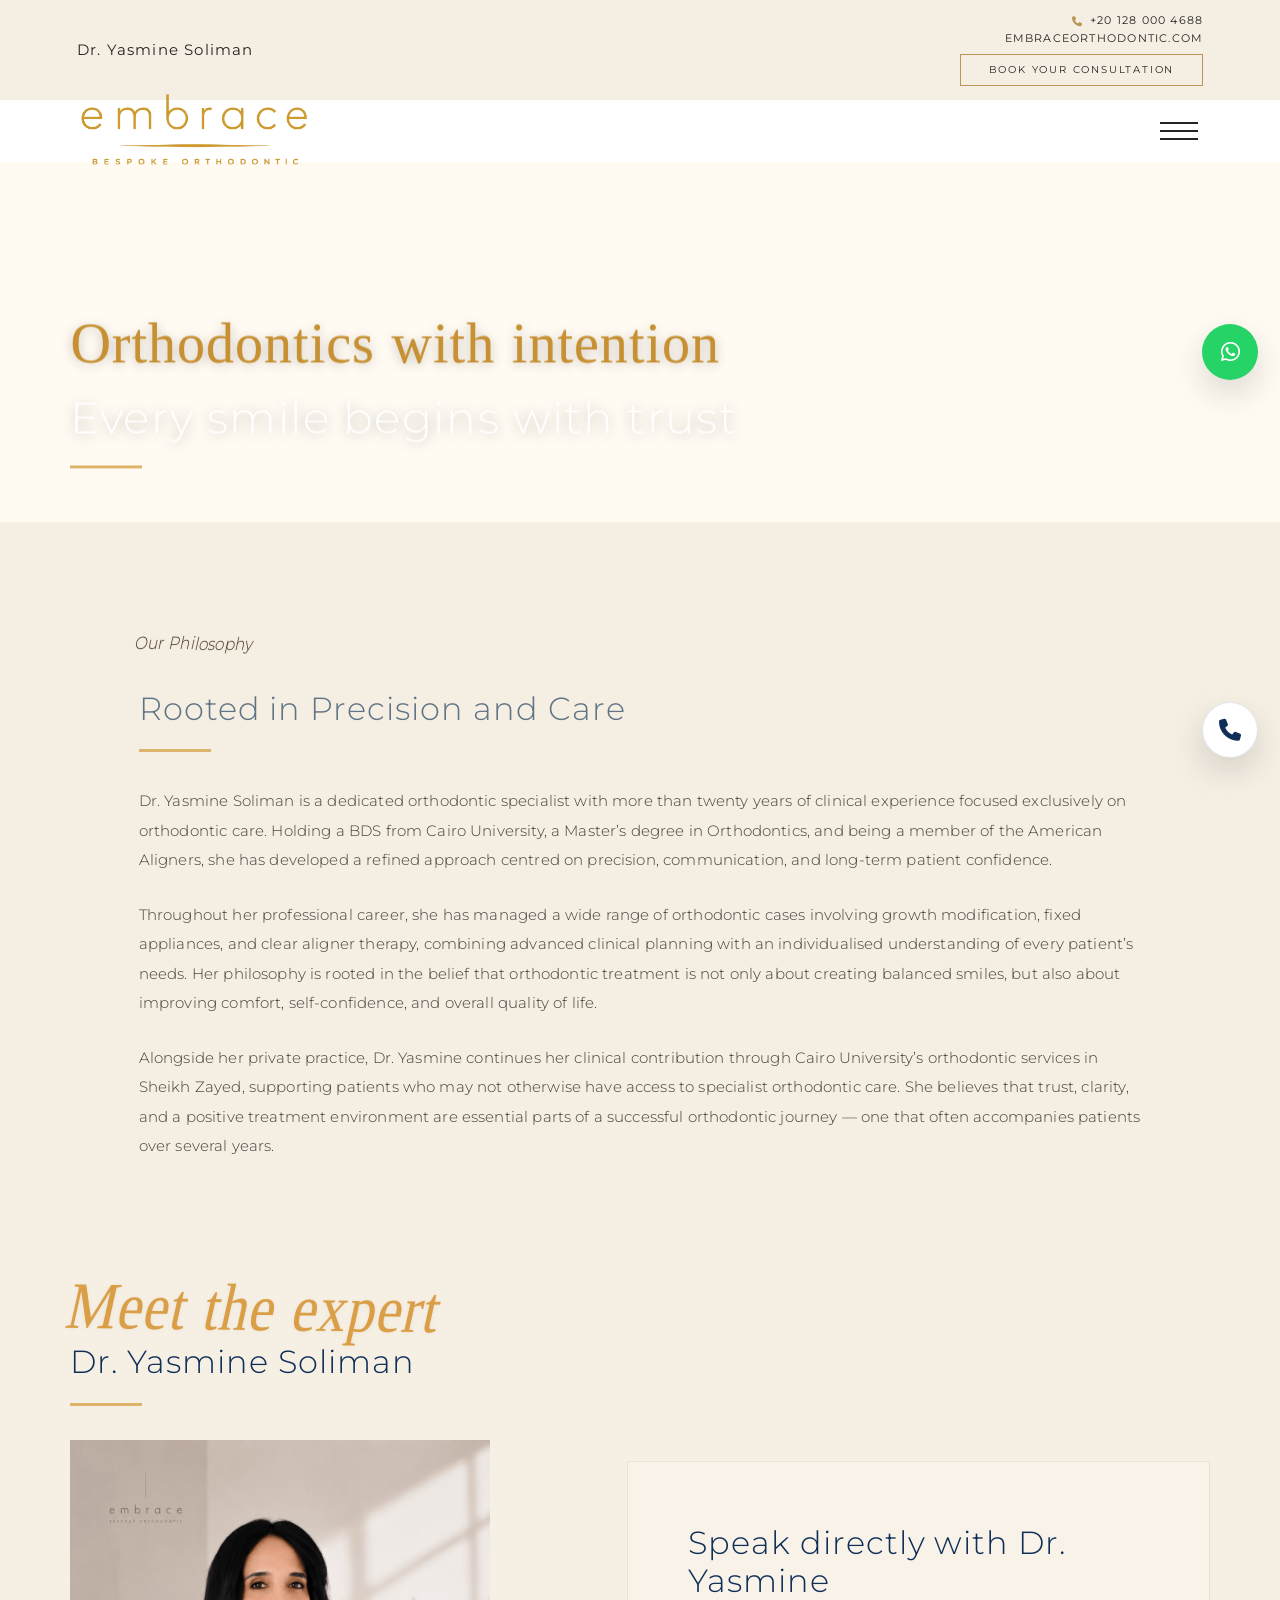
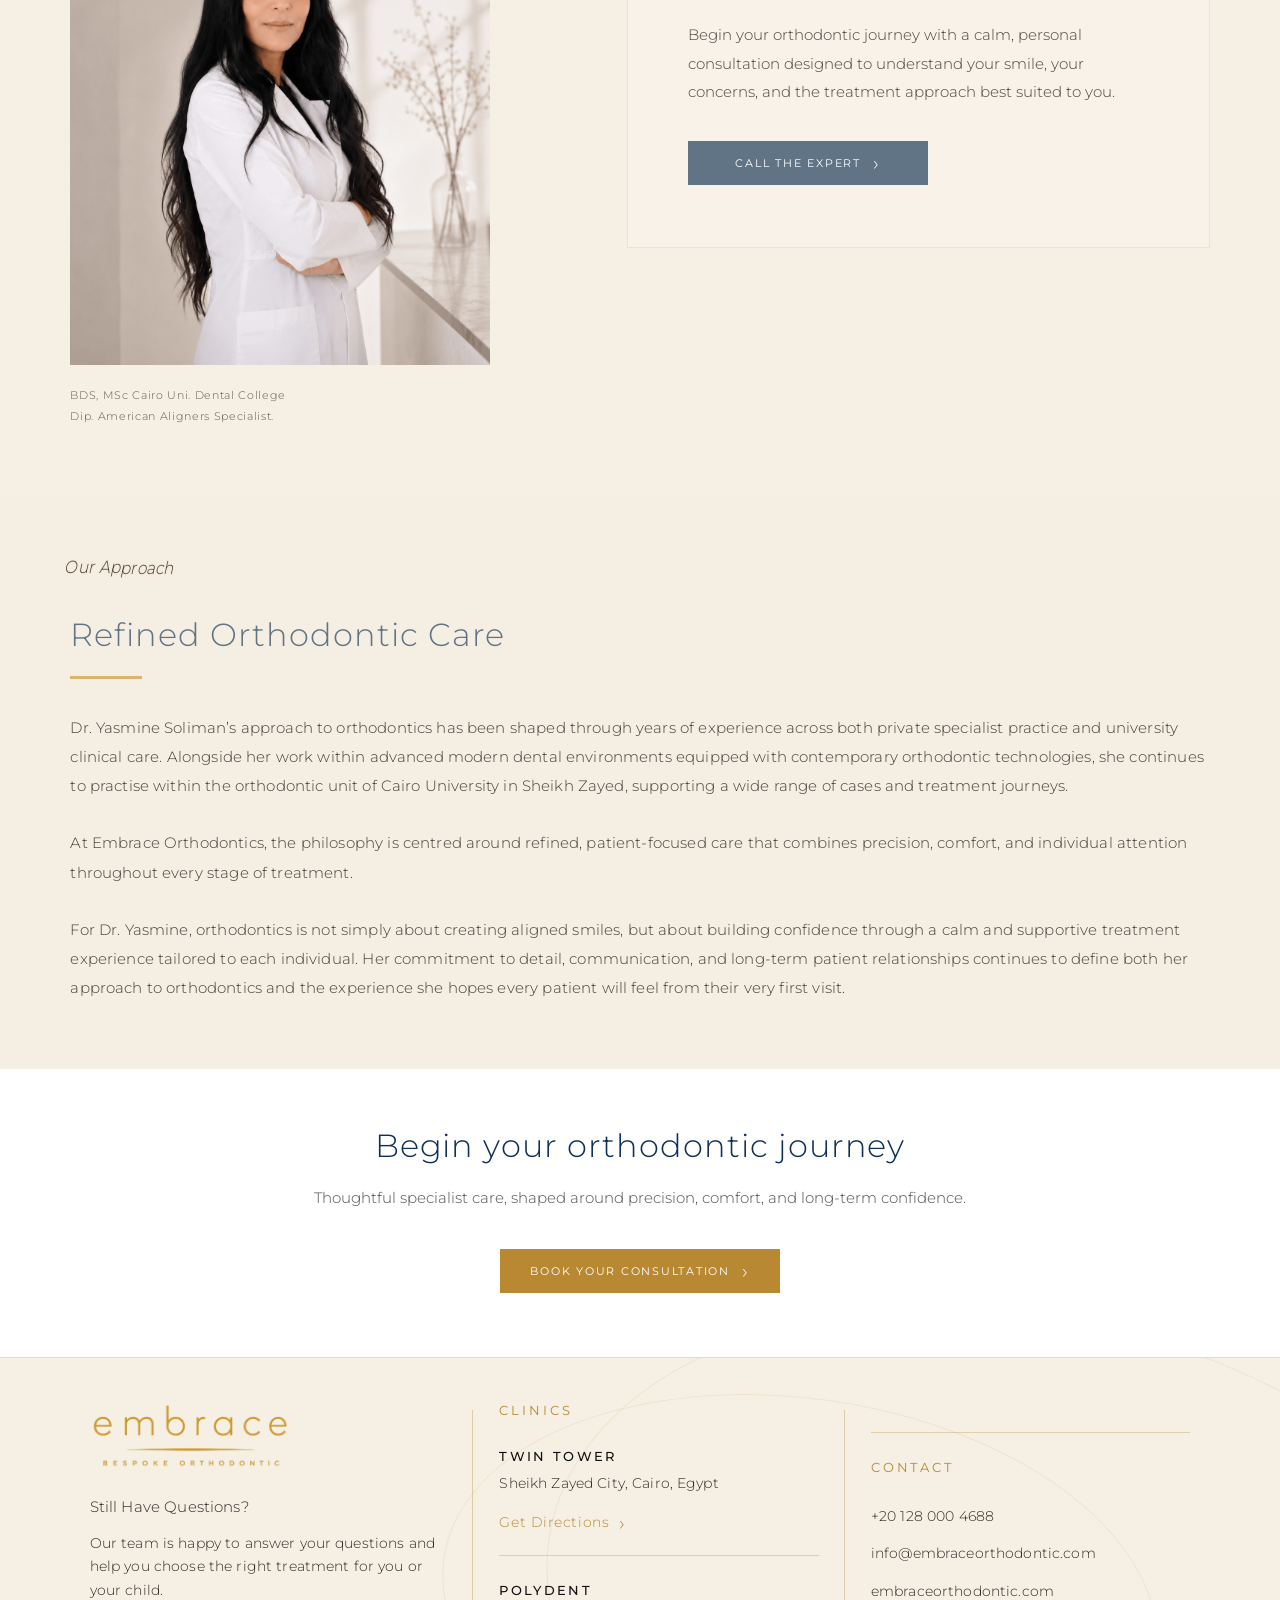
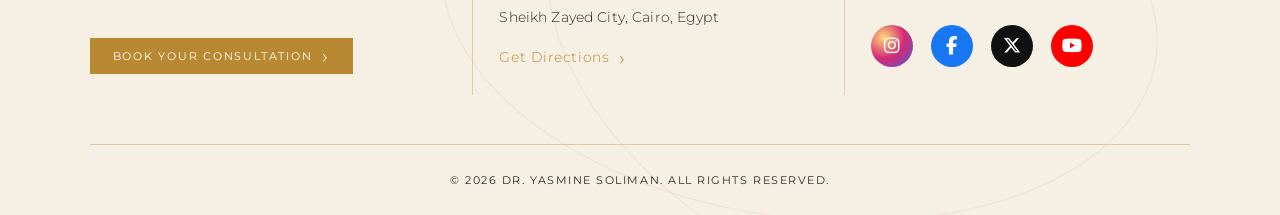
==== commit f62e6948: "Update about.html" ====
--- a/about.html
+++ b/about.html
@@ -41,7 +41,7 @@
 
   <link rel="stylesheet" href="design-system.css?v=4" />
 
-  <link rel="stylesheet" href="about.css?v=24" />
+  <link rel="stylesheet" href="about.css?v=26" />
 
   <link rel="stylesheet" href="style.css?v=135" />
   
@@ -293,7 +293,7 @@
 
     <p class="about-section-script">Our Approach</p>
 
-    <h2>Refined Orthodontics</h2>
+    <h2>Refined Orthodontic Care</h2>
 
     <span class="about-section-line"></span>
 
--- a/about.css
+++ b/about.css
@@ -1205,3 +1205,70 @@
   }
 
 }
+
+@media (min-width: 701px) and (max-width: 1180px) {
+
+  .about-section-script,
+
+  .about-doctor-script {
+
+
+     .about-page .about-section-script,
+
+.about-page .about-doctor-script {
+
+  margin: 0 0 8px !important;
+
+  color: #d99a3e !important;
+
+  font-family: 'FasthinScript', cursive !important;
+
+  font-size: 56px !important;
+
+  line-height: 0.95 !important;
+
+  font-weight: 400 !important;
+
+  letter-spacing: 0.018em !important;
+
+  word-spacing: 0.03em !important;
+
+  opacity: 0.94 !important;
+
+  max-width: none !important;
+
+  text-shadow:
+
+    0 0 1px rgba(217,154,62,0.38),
+
+    0 1px 6px rgba(0,0,0,0.04) !important;
+
+  transform:
+
+    scaleY(1.18)
+
+    scaleX(1.01)
+
+    skewX(-14deg)
+
+    rotate(0.6deg) !important;
+
+}
+
+@media (max-width: 700px) {
+
+  .about-page .about-section-script,
+
+  .about-page .about-doctor-script {
+
+    font-size: 42px !important;
+
+    margin-bottom: 6px !important;
+
+  }
+
+}
+     
+     
+
+   
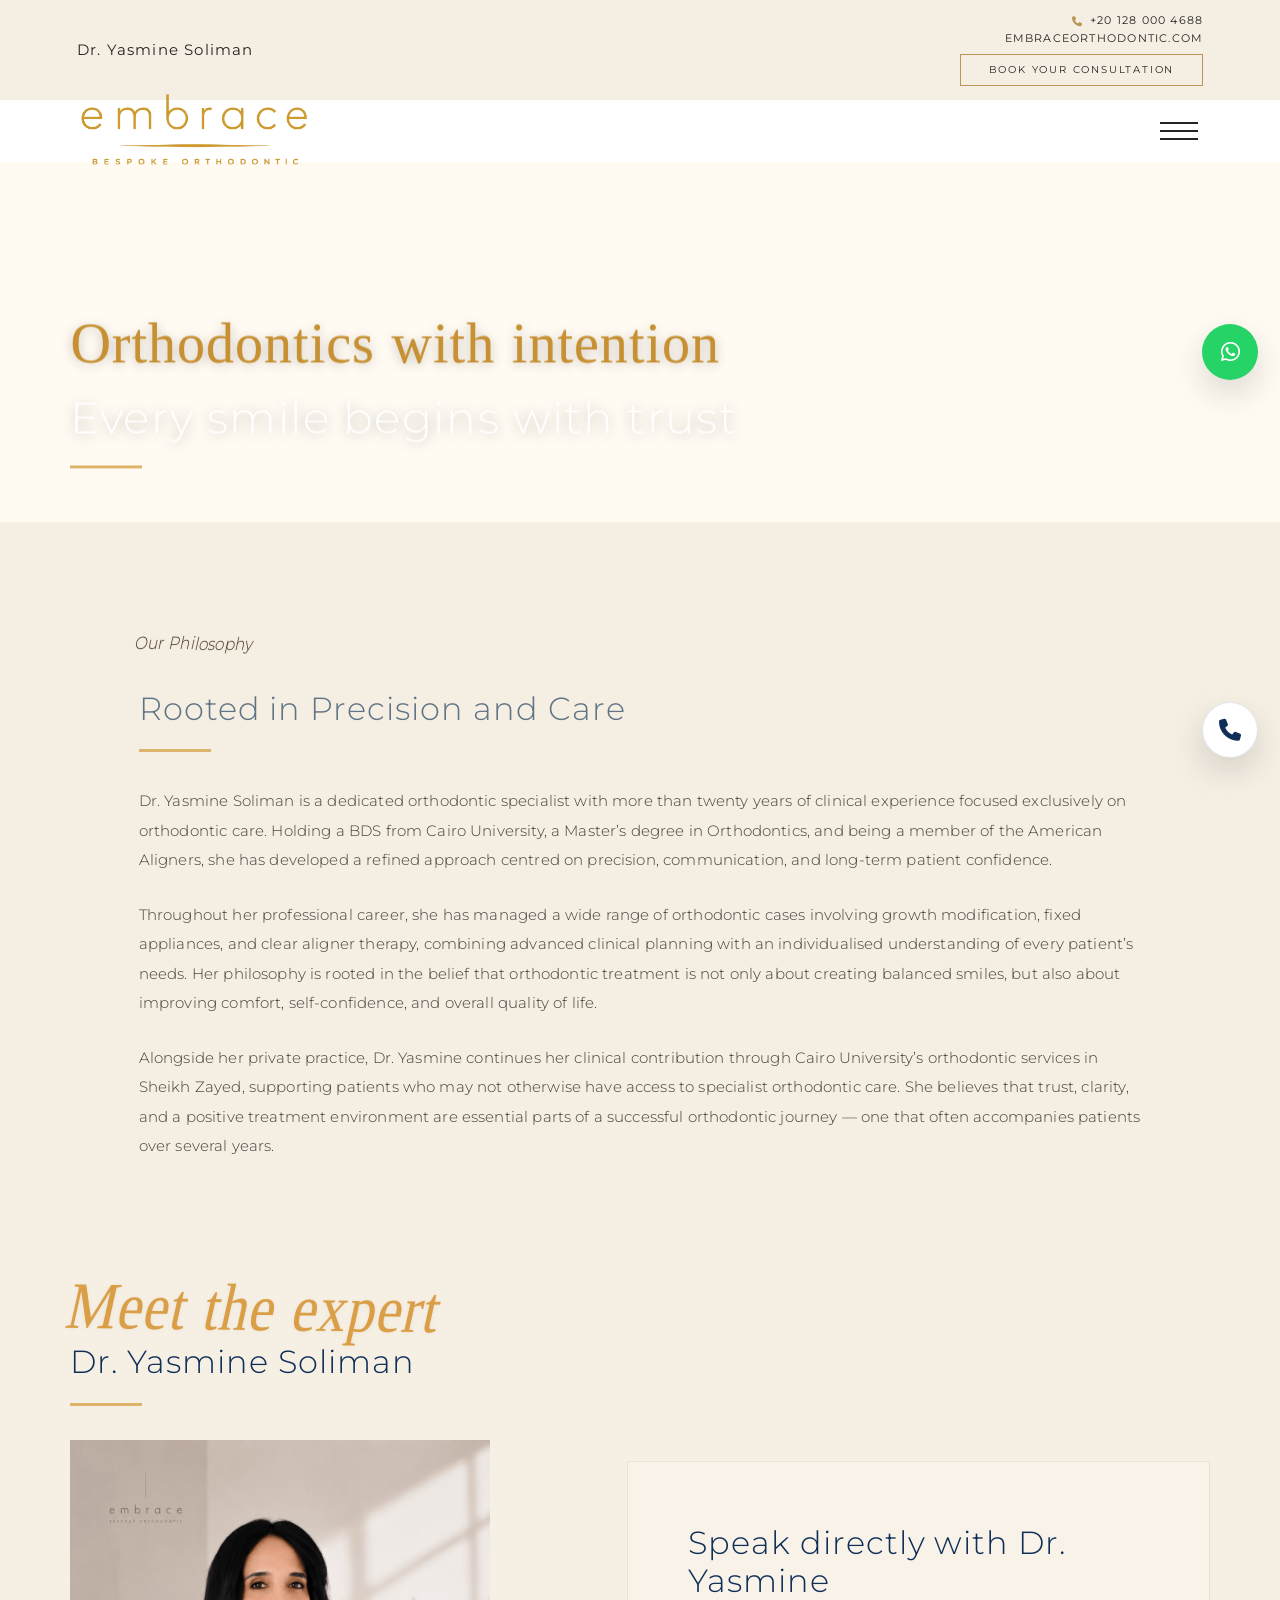
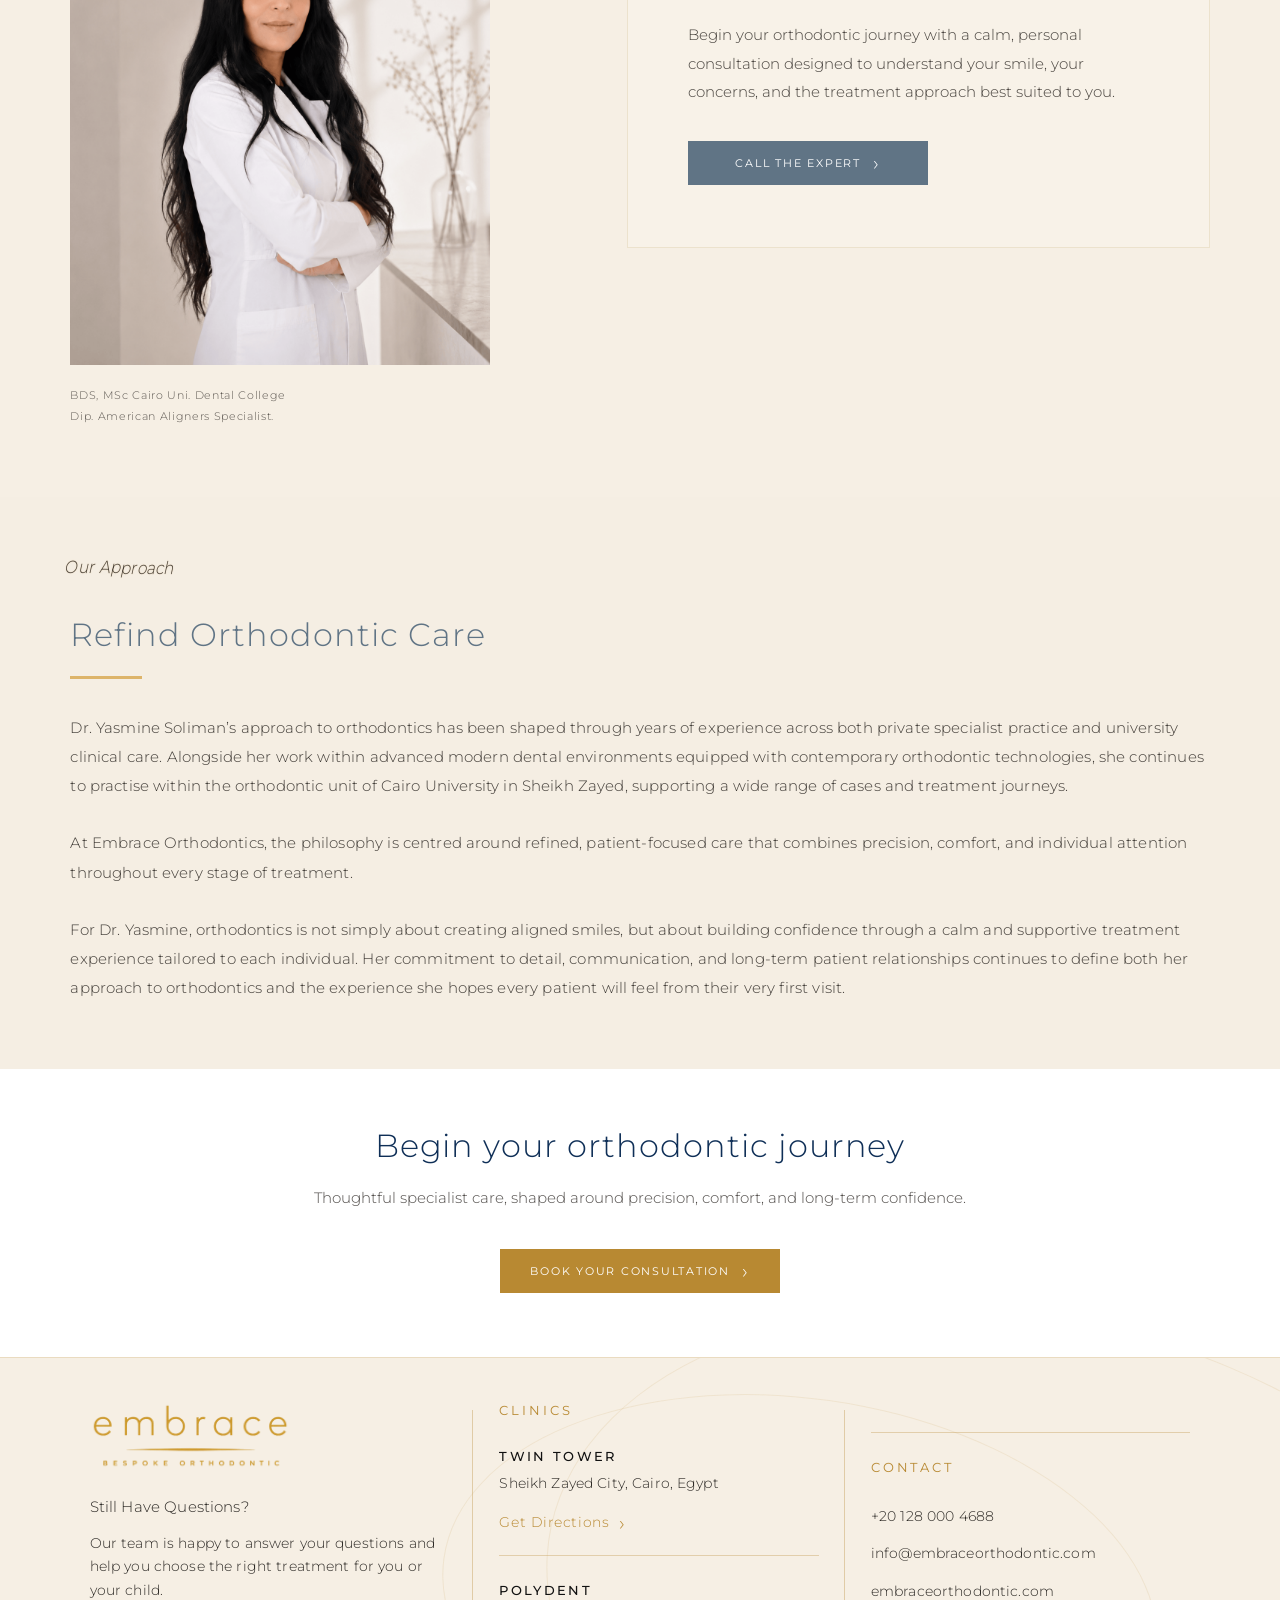
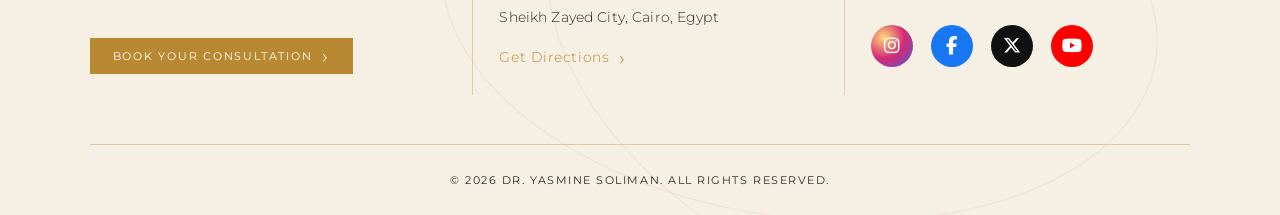
==== commit b8f37e65: "Update about.html" ====
--- a/about.html
+++ b/about.html
@@ -41,7 +41,7 @@
 
   <link rel="stylesheet" href="design-system.css?v=4" />
 
-  <link rel="stylesheet" href="about.css?v=26" />
+  <link rel="stylesheet" href="about.css?v=27" />
 
   <link rel="stylesheet" href="style.css?v=135" />
   
@@ -245,7 +245,7 @@
 
     <div class="about-doctor-card">
 
-      <p class="about-doctor-script">Meet the expert</p>
+      <p class="about-doctor-script">Meet  the  expert</p>
 
       <h2>Dr. Yasmine Soliman</h2>
 
@@ -285,15 +285,13 @@
 
 </section>
 
-<!-- ================= 06. REFINED APPROACH SECTION ================= -->
-
 <section class="about-refined-section">
 
   <div class="about-refined-inner">
 
     <p class="about-section-script">Our Approach</p>
 
-    <h2>Refined Orthodontic Care</h2>
+    <h2>Refind Orthodontic Care</h2>
 
     <span class="about-section-line"></span>
 
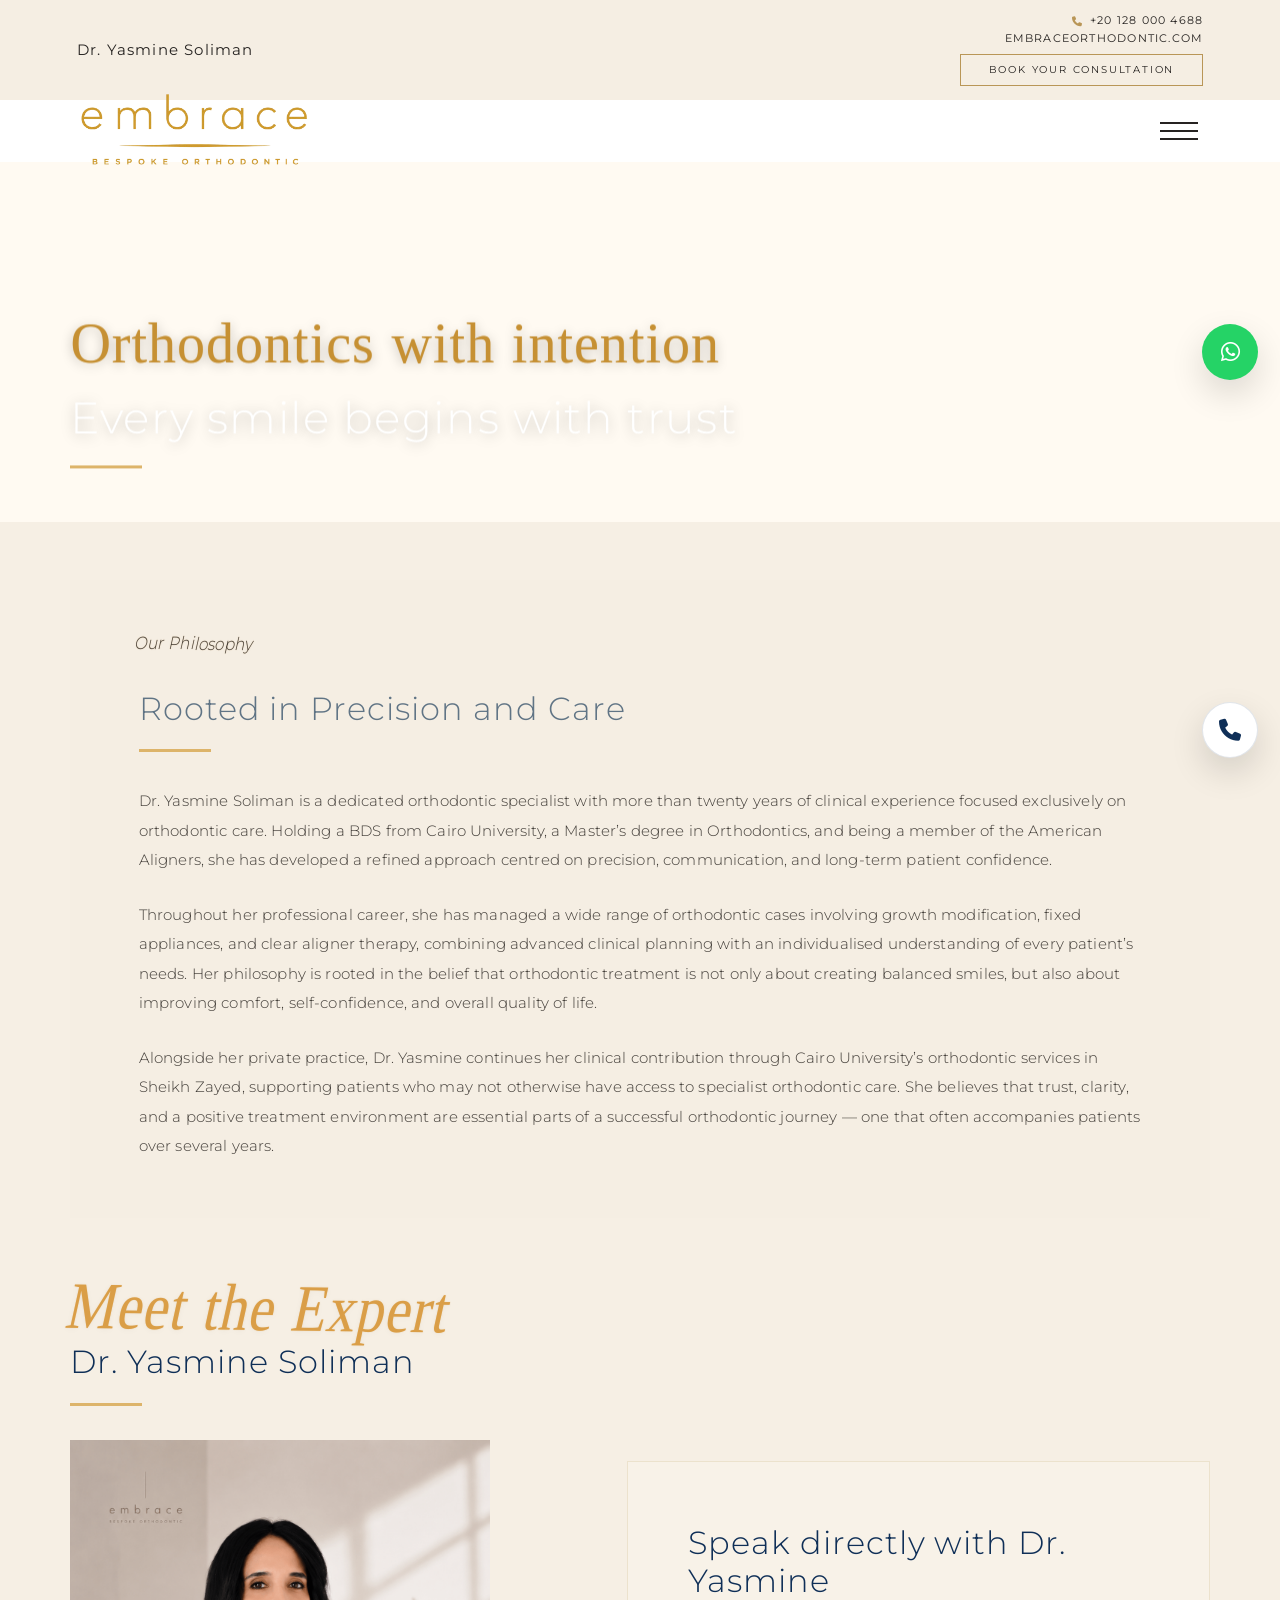
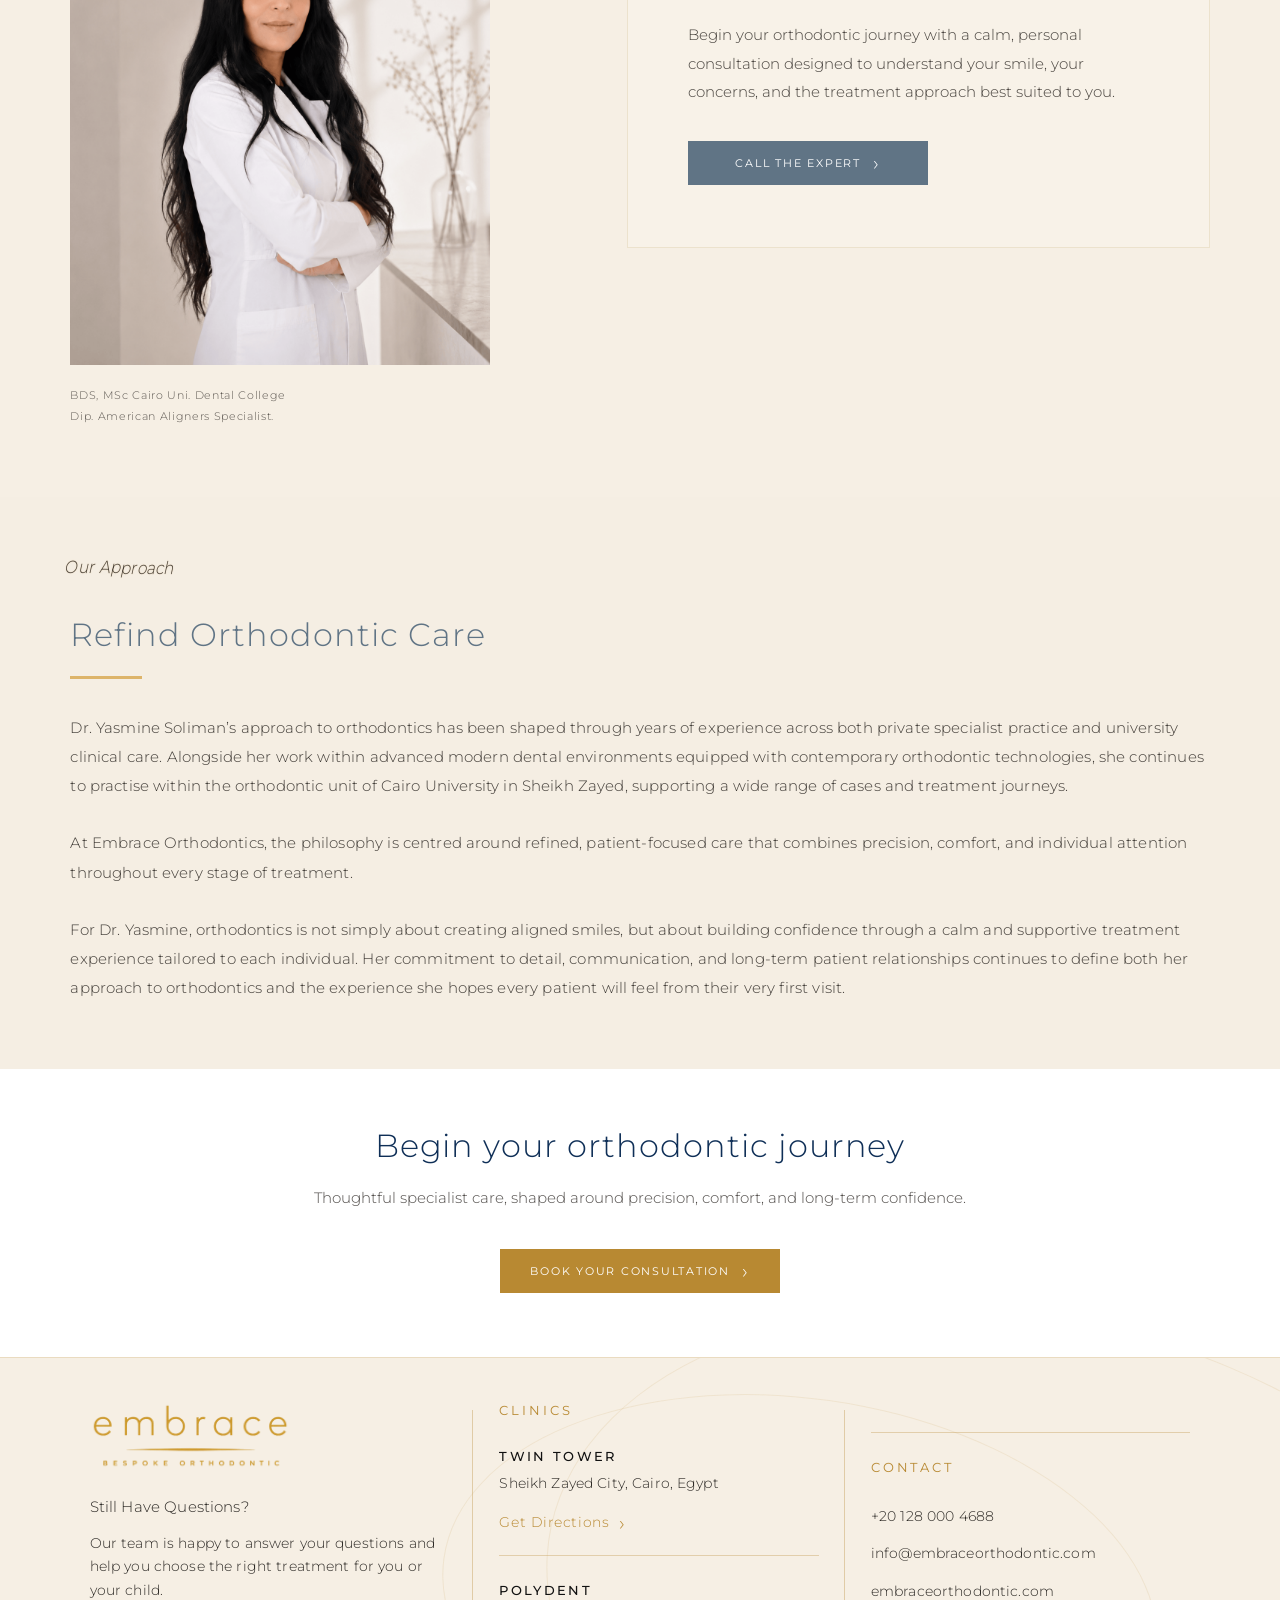
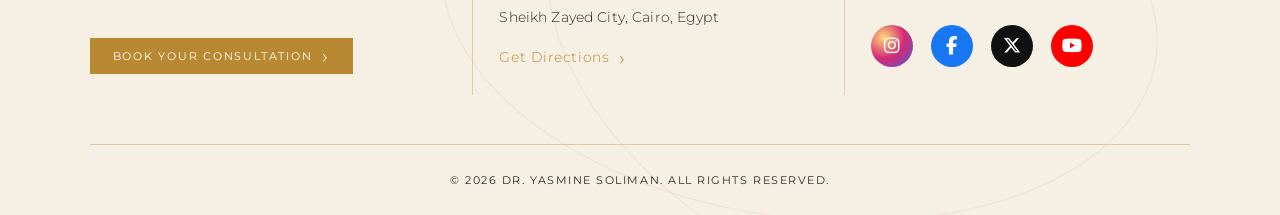
==== commit 12e661d9: "Update about.html" ====
--- a/about.html
+++ b/about.html
@@ -41,7 +41,7 @@
 
   <link rel="stylesheet" href="design-system.css?v=4" />
 
-  <link rel="stylesheet" href="about.css?v=27" />
+  <link rel="stylesheet" href="about.css?v=29" />
 
   <link rel="stylesheet" href="style.css?v=135" />
   
@@ -245,7 +245,7 @@
 
     <div class="about-doctor-card">
 
-      <p class="about-doctor-script">Meet  the  expert</p>
+      <p class="about-doctor-script">Meet  the  Expert</p>
 
       <h2>Dr. Yasmine Soliman</h2>
 
--- a/about.css
+++ b/about.css
@@ -1205,53 +1205,49 @@
   }
 
 }
-
 @media (min-width: 701px) and (max-width: 1180px) {
 
-  .about-section-script,
-
-  .about-doctor-script {
-
-
-     .about-page .about-section-script,
-
-.about-page .about-doctor-script {
-
-  margin: 0 0 8px !important;
-
-  color: #d99a3e !important;
-
-  font-family: 'FasthinScript', cursive !important;
-
-  font-size: 56px !important;
-
-  line-height: 0.95 !important;
-
-  font-weight: 400 !important;
-
-  letter-spacing: 0.018em !important;
-
-  word-spacing: 0.03em !important;
-
-  opacity: 0.94 !important;
-
-  max-width: none !important;
-
-  text-shadow:
-
-    0 0 1px rgba(217,154,62,0.38),
-
-    0 1px 6px rgba(0,0,0,0.04) !important;
-
-  transform:
-
-    scaleY(1.18)
-
-    scaleX(1.01)
-
-    skewX(-14deg)
-
-    rotate(0.6deg) !important;
+  .about-page .about-section-script,
+
+  .about-page .about-doctor-script {
+
+    margin: 0 0 8px !important;
+
+    color: #d99a3e !important;
+
+    font-family: 'FasthinScript', cursive !important;
+
+    font-size: 56px !important;
+
+    line-height: 0.95 !important;
+
+    font-weight: 400 !important;
+
+    letter-spacing: 0.018em !important;
+
+    word-spacing: 0.03em !important;
+
+    opacity: 0.94 !important;
+
+    max-width: none !important;
+
+    text-shadow:
+
+      0 0 1px rgba(217,154,62,0.38),
+
+      0 1px 6px rgba(0,0,0,0.04) !important;
+
+    transform:
+
+      scaleY(1.18)
+
+      scaleX(1.01)
+
+      skewX(-14deg)
+
+      rotate(0.6deg) !important;
+
+  }
 
 }
 
@@ -1268,6 +1264,52 @@
   }
 
 }
+
+@media (max-width: 700px) {
+
+  .about-page .about-section-script,
+
+  .about-page .about-doctor-script {
+
+    color: #d99a3e !important;
+
+    font-family: 'FasthinScript', cursive !important;
+
+    font-size: 34px !important;
+
+    line-height: 0.92 !important;
+
+    font-weight: 400 !important;
+
+    letter-spacing: 0.012em !important;
+
+    word-spacing: 0.02em !important;
+
+    margin: 0 0 6px !important;
+
+    opacity: 0.94 !important;
+
+    text-shadow:
+
+      0 0 1px rgba(217,154,62,0.38),
+
+      0 1px 6px rgba(0,0,0,0.04) !important;
+
+    transform:
+
+      scaleY(1.18)
+
+      scaleX(1.01)
+
+      skewX(-14deg)
+
+      rotate(0.6deg) !important;
+
+  }
+
+}
+
+
      
      
 
